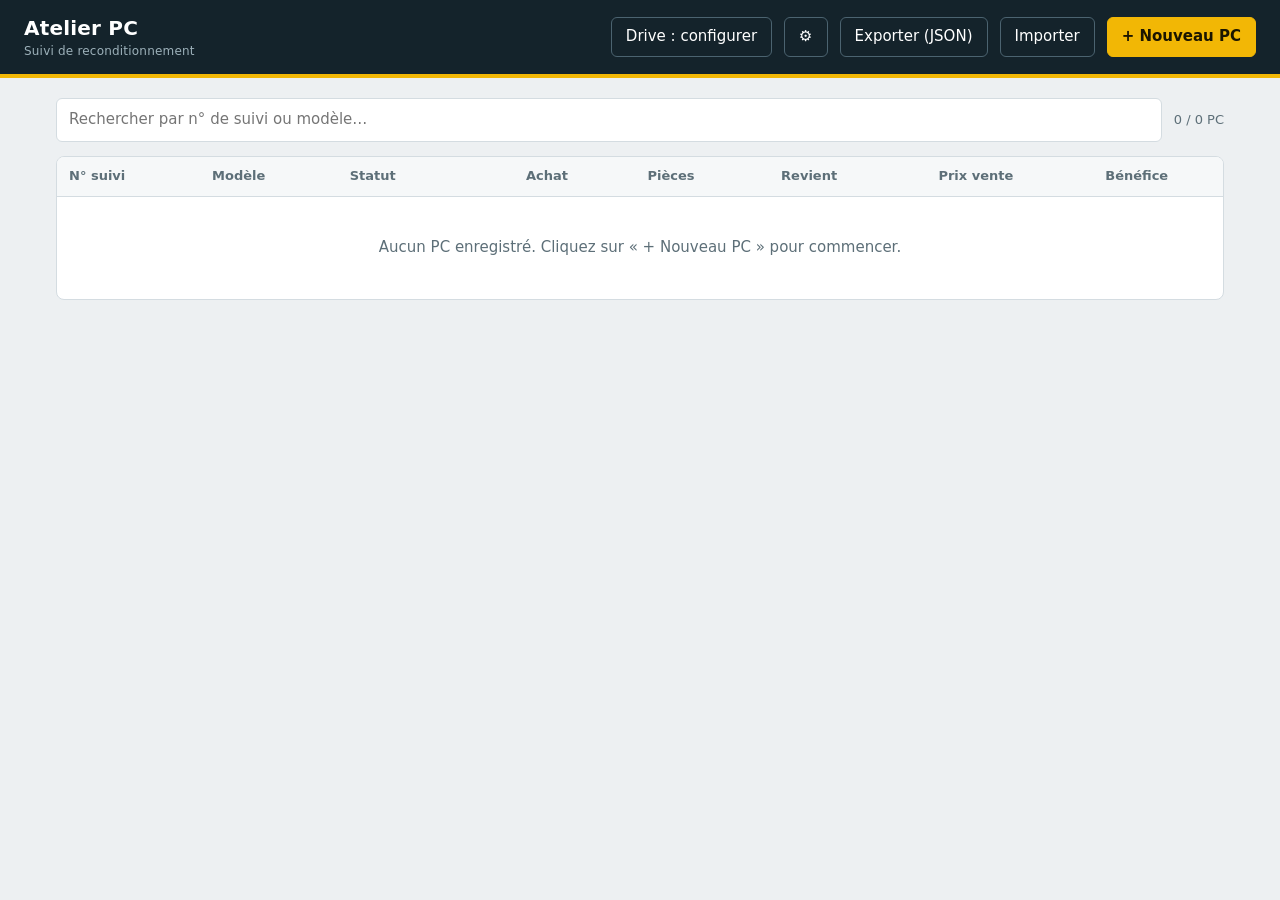
==== index.html @ 92d40504 "Update index.html" ====
<!DOCTYPE html>
<html lang="fr">
<head>
<meta charset="UTF-8">
<meta name="viewport" content="width=device-width, initial-scale=1">
<title>Atelier PC – Suivi de reconditionnement</title>
<script src="https://accounts.google.com/gsi/client" async defer></script>
<style>
:root{--bg:#edf0f2;--panel:#fff;--ink:#14232b;--mute:#5d6f78;--line:#d4dce1;--brand:#0f5f66;--brand-d:#0a4a50;--acc:#f2b705;--ok:#13804a;--ko:#c2392b;--okbg:#e2f4ea;--kobg:#fbe5e2}
*{box-sizing:border-box}
body{margin:0;background:var(--bg);color:var(--ink);font:15px/1.45 system-ui,-apple-system,"Segoe UI",Roboto,sans-serif}
header{background:var(--ink);color:#fff;padding:14px 24px;display:flex;flex-wrap:wrap;gap:12px;align-items:center;border-bottom:4px solid var(--acc)}
header h1{margin:0;font-size:20px;letter-spacing:.2px;flex:1 1 220px}
header small{display:block;font-weight:400;color:#9db1ba;font-size:12px}
main{max-width:1200px;margin:20px auto;padding:0 16px}
button{font:inherit;cursor:pointer;border-radius:6px;border:1px solid var(--line);background:#fff;color:var(--ink);padding:8px 14px}
button:hover{border-color:var(--brand)}
button:focus-visible,input:focus-visible,select:focus-visible,textarea:focus-visible{outline:3px solid var(--acc);outline-offset:1px}
.primary{background:var(--acc);border-color:var(--acc);color:#1b1500;font-weight:700}
.primary:hover{background:#ffc928}
header button:not(.primary){background:transparent;color:#fff;border-color:#4b6370}
.tools{display:flex;gap:12px;flex-wrap:wrap;align-items:center;margin-bottom:14px}
.tools input[type=search]{flex:1 1 280px;padding:10px 12px;border:1px solid var(--line);border-radius:6px;font:inherit}
.count{color:var(--mute);font-size:13px}
.wrap{background:var(--panel);border:1px solid var(--line);border-radius:8px;overflow-x:auto}
table{width:100%;border-collapse:collapse}
th,td{padding:10px 12px;text-align:left;border-bottom:1px solid var(--line);white-space:nowrap}
th{background:#f6f8f9;font-size:13px;color:var(--mute);font-weight:600}
td.n,th.n{text-align:right;font-variant-numeric:tabular-nums}
tbody tr:hover{background:#f9fbfb}
.id{font-weight:700;color:var(--brand)}
.badge{display:inline-block;padding:2px 10px;border-radius:99px;font-size:12px;font-weight:600}
.s-att{background:#e8ecef;color:#44555e}.s-rep{background:#fff1c7;color:#7a5a00}.s-pret{background:var(--okbg);color:var(--ok)}.s-ven{background:#dbe7f6;color:#25508a}
.pos{color:var(--ok);font-weight:700}.neg{color:var(--ko);font-weight:700}
.act button{padding:4px 9px;font-size:13px;margin-right:4px}
.empty{padding:40px;text-align:center;color:var(--mute)}
.orders{margin-top:12px;border:2px solid var(--acc);background:#fff9e0;border-radius:8px;padding:10px 12px}.orders>b{display:block;margin-bottom:8px}
#btnSync[data-s=ok]{border-color:#3fbf7f!important;color:#8be0b2!important}#btnSync[data-s=err]{border-color:#ff8a7a!important;color:#ffb3a8!important}
.help{font-size:13px;color:var(--mute);padding-left:18px}.help li{margin:4px 0}
/* Modal */
#modal,#cfg{position:fixed;inset:0;background:rgba(10,20,25,.6);display:none;align-items:flex-start;justify-content:center;overflow:auto;padding:24px 12px;z-index:10}
#modal.open,#cfg.open{display:flex}
.card{background:var(--panel);border-radius:10px;width:100%;max-width:820px;box-shadow:0 20px 50px rgba(0,0,0,.35)}
.card>h2{margin:0;padding:16px 22px;border-bottom:1px solid var(--line);font-size:18px;display:flex;justify-content:space-between;align-items:center}
.body{padding:18px 22px}
fieldset{border:1px solid var(--line);border-radius:8px;margin:0 0 16px;padding:12px 14px}
legend{font-weight:700;padding:0 6px;color:var(--brand)}
.grid{display:grid;grid-template-columns:repeat(auto-fit,minmax(170px,1fr));gap:12px}
label{display:block;font-size:13px;color:var(--mute);font-weight:600}
label input,label select,label textarea{display:block;width:100%;margin-top:4px;padding:8px 10px;border:1px solid var(--line);border-radius:6px;font:inherit;color:var(--ink);background:#fff}
.radios label{display:inline-flex;gap:6px;align-items:center;margin-right:18px;color:var(--ink);font-weight:500}
.radios input{width:auto;margin:0}
.parts td{padding:6px 4px;border:0;white-space:normal}
.parts input{width:100%;padding:7px 9px;border:1px solid var(--line);border-radius:6px;font:inherit}
.fin{display:grid;grid-template-columns:repeat(auto-fit,minmax(170px,1fr));gap:12px;align-items:end}
.fin div.k{background:#f6f8f9;border-radius:8px;padding:10px 12px}
.fin b{display:block;font-size:19px;font-variant-numeric:tabular-nums}
#profitBox.pos{background:var(--okbg)}#profitBox.neg{background:var(--kobg)}
.foot{padding:14px 22px;border-top:1px solid var(--line);display:flex;gap:10px;justify-content:flex-end;flex-wrap:wrap;background:#f6f8f9;border-radius:0 0 10px 10px}
.toast{position:fixed;bottom:18px;left:50%;transform:translateX(-50%);background:var(--ink);color:#fff;padding:10px 18px;border-radius:6px;display:none;z-index:20}
/* Fiche atelier */
#sheet{display:none}
@media print{
  @page{size:A4;margin:12mm}
  body>*:not(#sheet){display:none!important}
  body{background:#fff}
  #sheet{display:block;color:#000;font:13px/1.4 Arial,Helvetica,sans-serif}
  #sheet .top{display:flex;justify-content:space-between;align-items:flex-end;border-bottom:4px solid #000;padding-bottom:8px}
  #sheet .big{font-size:40px;font-weight:800;letter-spacing:1px}
  #sheet h3{margin:16px 0 6px;font-size:14px;background:#000;color:#fff;padding:3px 8px}
  #sheet table{border:1px solid #000}
  #sheet th,#sheet td{border:1px solid #000;padding:5px 8px;background:#fff;color:#000;font-size:13px}
  #sheet th{width:32%;font-weight:700;text-align:left}
  #sheet .chk span{display:inline-block;margin:6px 24px 6px 0;font-size:14px}
  #sheet .box{display:inline-block;width:14px;height:14px;border:2px solid #000;vertical-align:middle;margin-right:6px}
  #sheet .notes{border:1px solid #000;min-height:70px;padding:6px}
}
</style>
</head>
<body>
<header>
  <h1>Atelier PC<small>Suivi de reconditionnement</small></h1>
  <button id="btnSync">Drive : configurer</button>
  <button id="btnCfg" title="Réglages Google Drive" aria-label="Réglages Google Drive">⚙</button>
  <button id="btnExport" title="Télécharge un fichier JSON à ranger dans votre dossier Google Drive synchronisé">Exporter (JSON)</button>
  <button id="btnImport">Importer</button>
  <input type="file" id="fileImport" accept="application/json,.json" hidden>
  <button class="primary" id="btnNew">+ Nouveau PC</button>
</header>
<main>
  <div class="tools">
    <input type="search" id="search" placeholder="Rechercher par n° de suivi ou modèle…" aria-label="Rechercher">
    <span class="count" id="count"></span>
  </div>
  <div class="wrap">
    <table>
      <thead><tr><th>N° suivi</th><th>Modèle</th><th>Statut</th><th class="n">Achat</th><th class="n">Pièces</th><th class="n">Revient</th><th class="n">Prix vente</th><th class="n">Bénéfice</th><th></th></tr></thead>
      <tbody id="rows"></tbody>
    </table>
    <div class="empty" id="empty" hidden></div>
  </div>
  <p class="count" id="saveInfo"></p>
</main>

<div id="modal" role="dialog" aria-modal="true" aria-labelledby="mTitle">
  <div class="card">
    <h2><span id="mTitle"></span><button id="mClose" aria-label="Fermer">✕</button></h2>
    <div class="body">
      <fieldset><legend>Informations générales</legend>
        <div class="grid">
          <label>Modèle du PC<input id="model" placeholder="ex : Dell Latitude 5490"></label>
          <label>Statut<select id="status"></select></label>
          <label>Prix d'achat (€)<input id="buy" type="number" min="0" step="0.01" value="0"></label>
        </div>
      </fieldset>
      <fieldset><legend>Diagnostic</legend>
        <div class="grid" id="diag"></div>
        <div id="orders"></div>
        <div class="radios" style="margin-top:12px"><b style="font-size:13px;color:var(--mute)">Remise en état : </b>
          <label><input type="radio" name="refurb" value="Oui" checked> Oui</label>
          <label><input type="radio" name="refurb" value="Non"> Non (pour pièces)</label>
        </div>
        <label style="margin-top:10px">Notes<textarea id="notes" rows="2"></textarea></label>
      </fieldset>
      <fieldset><legend>Pièces à acheter</legend>
        <table class="parts"><tbody id="parts"></tbody></table>
        <button id="addPart" type="button" style="margin-top:6px">+ Ajouter une pièce</button>
      </fieldset>
      <fieldset><legend>Rentabilité</legend>
        <div class="fin">
          <div class="k">Total pièces<b id="tParts"></b></div>
          <div class="k">Coût de revient<b id="tCost"></b></div>
          <label>Prix de vente estimé (€)<input id="sale" type="number" min="0" step="0.01" value="0"></label>
          <div class="k" id="profitBox">Bénéfice net prévisionnel<b id="tProfit"></b></div>
        </div>
      </fieldset>
    </div>
    <div class="foot">
      <button id="mPrint">Imprimer la Fiche Atelier</button>
      <button id="mCancel">Annuler</button>
      <button class="primary" id="mSave">Enregistrer</button>
    </div>
  </div>
</div>
<div id="cfg" role="dialog" aria-modal="true"><div class="card" style="max-width:600px">
  <h2>Synchronisation Google Drive<button id="cfgClose" aria-label="Fermer">✕</button></h2>
  <div class="body">
    <p class="help" style="padding:0">L'application garde un fichier <b>atelier-pc.json</b> dans votre Drive et le fusionne entre vos appareils. Configuration à faire une seule fois :</p>
    <ol class="help">
      <li>Sur <b>console.cloud.google.com</b>, créez un projet puis activez <b>Google Drive API</b> (API et services → Bibliothèque).</li>
      <li>Écran de consentement OAuth : type <b>Externe</b>, puis ajoutez votre adresse Gmail dans « Utilisateurs test ».</li>
      <li>Identifiants → Créer → <b>ID client OAuth</b> → Application Web. Dans « Origines JavaScript autorisées », ajoutez l'adresse de votre site (ex : https://votrenom.github.io).</li>
      <li>Collez l'ID client ci-dessous. Utilisez le même sur chaque appareil.</li>
    </ol>
    <label>ID client OAuth<input id="cid" placeholder="123456-abc.apps.googleusercontent.com"></label>
  </div>
  <div class="foot"><button id="cfgOff">Déconnecter Drive</button><button class="primary" id="cfgSave">Enregistrer et connecter</button></div>
</div></div>
<div id="sheet"></div>
<div class="toast" id="toast"></div>

<script>
(function(){
const KEY='atelier_pc_v1';
const STATUS=['En attente','En réparation','Prêt à la vente','Vendu'];
const SCLASS={'En attente':'s-att','En réparation':'s-rep','Prêt à la vente':'s-pret','Vendu':'s-ven'};
const DIAG=[
  ['charger','Chargeur',['Fonctionnel','Non testé','HS','Absent']],
  ['diskState','Disque dur – état',['Bon','Usé','HS','Absent']],
  ['diskType','Disque dur – type',['SSD SATA','NVMe','HDD','eMMC','Aucun']],
  ['diskSize','Disque dur – capacité',null,'ex : 256 Go'],
  ['ramState','RAM – état',['Bonne','Défaut','HS','Absente']],
  ['ramType','RAM – type',['DDR3','DDR3L','DDR4','DDR5','LPDDR4/5 (soudée)']],
  ['ramSize','RAM – capacité',null,'ex : 8 Go'],
  ['battery','Batterie',['Bonne','Usée','HS','Absente']],
  ['keyboard','Clavier',['Bon','Touches défectueuses','HS','Absent']],
  ['boot','Test de démarrage effectué ?',['Non','Oui – démarre','Oui – ne démarre pas']]
];
const $=s=>document.querySelector(s);
const eur=n=>(+n||0).toLocaleString('fr-FR',{style:'currency',currency:'EUR'});
const esc=s=>String(s==null?'':s).replace(/[&<>"']/g,c=>({'&':'&amp;','<':'&lt;','>':'&gt;','"':'&quot;',"'":'&#39;'}[c]));
let pcs=[],editing=null,parts=[],orders={};const uid=()=>Date.now().toString(36)+Math.random().toString(36).slice(2,8);

function normalize(){if(!Array.isArray(pcs))pcs=[];pcs.forEach(p=>{p.uid=p.uid||uid();p.updatedAt=p.updatedAt||p.created||'1970-01-01T00:00:00.000Z'})}
function load(){try{pcs=JSON.parse(localStorage.getItem(KEY))||[]}catch(e){pcs=[]}normalize()}
function save(){saveLocal();scheduleSync()}
function saveLocal(){try{localStorage.setItem(KEY,JSON.stringify(pcs));$('#saveInfo').textContent='Sauvegarde automatique dans ce navigateur · '+new Date().toLocaleTimeString('fr-FR')+' · pensez à exporter régulièrement le fichier JSON.'}catch(e){toast('Sauvegarde locale impossible : exportez vos données.')}}
function toast(m){const t=$('#toast');t.textContent=m;t.style.display='block';clearTimeout(toast.t);toast.t=setTimeout(()=>t.style.display='none',2600)}
function calc(p){const pt=(p.parts||[]).reduce((s,x)=>s+(+x.cost||0),0),cost=(+p.buy||0)+pt;return{pt,cost,profit:(+p.sale||0)-cost}}
function nextId(){const y=new Date().getFullYear(),re=new RegExp('^PC-'+y+'-(\\d+)$');let m=0;pcs.forEach(p=>{const r=re.exec(p.id);if(r)m=Math.max(m,+r[1])});return'PC-'+y+'-'+String(m+1).padStart(3,'0')}

function render(){
  const q=$('#search').value.trim().toLowerCase();
  const all=pcs.filter(p=>!p.del),list=all.filter(p=>!q||p.id.toLowerCase().includes(q)||(p.model||'').toLowerCase().includes(q));
  $('#rows').innerHTML=list.map(p=>{const c=calc(p);return`<tr data-id="${esc(p.id)}">
    <td class="id">${esc(p.id)}</td><td>${esc(p.model)}</td>
    <td><span class="badge ${SCLASS[p.status]||''}">${esc(p.status)}</span></td>
    <td class="n">${eur(p.buy)}</td><td class="n">${eur(c.pt)}</td><td class="n">${eur(c.cost)}</td><td class="n">${eur(p.sale)}</td>
    <td class="n ${c.profit>=0?'pos':'neg'}">${eur(c.profit)}</td>
    <td class="act"><button data-a="edit">Modifier</button><button data-a="print">Fiche</button><button data-a="del">Supprimer</button></td></tr>`}).join('');
  const e=$('#empty');e.hidden=list.length>0;
  e.textContent=all.length?'Aucun PC ne correspond à « '+$('#search').value+' ».':'Aucun PC enregistré. Cliquez sur « + Nouveau PC » pour commencer.';
  $('#count').textContent=list.length+' / '+all.length+' PC';
}

function buildForm(){
  $('#status').innerHTML=STATUS.map(s=>`<option>${s}</option>`).join('');
  $('#diag').innerHTML=DIAG.map(d=>d[2]?`<label>${d[1]}<select id="${d[0]}">${d[2].map(o=>`<option>${o}</option>`).join('')}</select></label>`:`<label>${d[1]}<input id="${d[0]}" placeholder="${d[3]}"></label>`).join('');
}
function renderParts(){
  $('#parts').innerHTML=parts.length?parts.map((x,i)=>`<tr><td><input data-i="${i}" data-k="name" value="${esc(x.name)}" placeholder="Pièce (ex : batterie, SSD 256 Go)"></td><td style="width:130px"><input data-i="${i}" data-k="cost" type="number" min="0" step="0.01" value="${+x.cost||0}" aria-label="Coût estimé"></td><td style="width:40px"><button type="button" data-del="${i}" aria-label="Supprimer la pièce">✕</button></td></tr>`).join(''):'<tr><td style="color:var(--mute)">Aucune pièce à commander.</td></tr>';
  totals();
}
function totals(){
  const pt=parts.reduce((s,x)=>s+(+x.cost||0),0),cost=(+$('#buy').value||0)+pt,pr=(+$('#sale').value||0)-cost;
  $('#tParts').textContent=eur(pt);$('#tCost').textContent=eur(cost);$('#tProfit').textContent=eur(pr);
  $('#profitBox').className='k '+(pr>=0?'pos':'neg');
}
const COMP=[['charger','charger','Chargeur'],['disk','diskState','Disque dur'],['ram','ramState','Mémoire RAM'],['battery','battery','Batterie'],['keyboard','keyboard','Clavier']];
const missing=v=>/^(Absent|Absente|HS)$/.test(v);
function renderOrders(){
  const h=COMP.filter(c=>missing($('#'+c[1]).value)).map(c=>{if(!orders[c[0]])orders[c[0]]='Oui';
    return`<label>${c[2]} : ${$('#'+c[1]).value.toLowerCase()} – commander la pièce ?<select data-ord="${c[0]}"><option${orders[c[0]]==='Oui'?' selected':''}>Oui</option><option${orders[c[0]]==='Non'?' selected':''}>Non</option></select></label>`}).join('');
  $('#orders').innerHTML=h?`<div class="orders"><b>Pièces manquantes ou HS</b><div class="grid">${h}</div></div>`:'';
}
function syncOrders(){
  COMP.forEach(c=>{const v=$('#'+c[1]).value;
    if(!missing(v)){delete orders[c[0]];parts=parts.filter(x=>x.src!==c[0]);return}
    if(!orders[c[0]])orders[c[0]]='Oui';
    const has=parts.find(x=>x.src===c[0]),name=c[2]+' ('+v.toLowerCase()+')';
    if(orders[c[0]]==='Oui'){if(has)has.name=name;else parts.push({src:c[0],name,cost:0})}
    else parts=parts.filter(x=>x.src!==c[0]);
  });
  renderOrders();renderParts();
}
function openModal(p){
  editing=p?p.id:null;
  $('#mTitle').textContent=p?'Fiche '+p.id:'Nouveau PC – '+nextId();
  const d=p||{model:'',status:STATUS[0],buy:0,sale:0,refurb:'Oui',notes:'',parts:[]};
  $('#model').value=d.model;$('#status').value=d.status;$('#buy').value=d.buy;$('#sale').value=d.sale;$('#notes').value=d.notes||'';
  DIAG.forEach(x=>{const el=$('#'+x[0]);if(d[x[0]]!=null)el.value=d[x[0]];else el.selectedIndex=0;if(!x[2]&&d[x[0]]==null)el.value=''});
  document.querySelector('input[name=refurb][value='+(d.refurb||'Oui')+']').checked=true;
  parts=(d.parts||[]).map(x=>({...x}));orders={...(d.orders||{})};renderOrders();renderParts();
  $('#modal').classList.add('open');$('#model').focus();
}
function closeModal(){$('#modal').classList.remove('open')}
function collect(){
  const o={model:$('#model').value.trim(),status:$('#status').value,buy:+$('#buy').value||0,sale:+$('#sale').value||0,notes:$('#notes').value.trim(),
    refurb:document.querySelector('input[name=refurb]:checked').value,orders:{...orders},parts:parts.filter(x=>x.name.trim()||+x.cost)};
  DIAG.forEach(x=>o[x[0]]=$('#'+x[0]).value.trim());return o;
}
function saveCurrent(){
  const o=collect();if(!o.model){toast('Indiquez le modèle du PC.');$('#model').focus();return null}
  o.updatedAt=new Date().toISOString();
  if(editing){const i=pcs.findIndex(p=>p.id===editing&&!p.del);o.id=editing;o.uid=pcs[i].uid;o.created=pcs[i].created;pcs[i]=o}
  else{o.id=nextId();o.uid=uid();o.created=o.updatedAt;pcs.unshift(o);editing=o.id;$('#mTitle').textContent='Fiche '+o.id}
  save();render();return o;
}

function printSheet(p){
  const c=calc(p),row=(a,b)=>`<tr><th>${a}</th><td>${esc(b)||'—'}</td></tr>`;
  const disk=[p.diskState,p.diskType,p.diskSize].filter(Boolean).join(' · '),ram=[p.ramState,p.ramType,p.ramSize].filter(Boolean).join(' · ');
  $('#sheet').innerHTML=`<div class="top"><div><div>Fiche atelier</div><div class="big">${esc(p.id)} – ${esc(p.model)}</div></div><div style="text-align:right">Créée le ${new Date(p.created||Date.now()).toLocaleDateString('fr-FR')}<br>Imprimée le ${new Date().toLocaleDateString('fr-FR')}</div></div>
  <h3>Machine</h3><table>${row('Modèle',p.model)}${row('Statut',p.status)}${row('Remise en état',p.refurb==='Non'?'Non – pour pièces':'Oui')}</table>
  <h3>Diagnostic</h3><table>${row('Chargeur',p.charger)}${row('Disque dur',disk)}${row('Mémoire RAM',ram)}${row('Batterie',p.battery)}${row('Clavier',p.keyboard)}${row('Test de démarrage',p.boot)}</table>
  <h3>Pièces à commander</h3><table>${(p.parts||[]).length?p.parts.map(x=>`<tr><td>${esc(x.name)}</td><td style="width:90px;text-align:right">${eur(x.cost)}</td></tr>`).join('')+`<tr><th>Total pièces</th><td style="text-align:right"><b>${eur(c.pt)}</b></td></tr>`:'<tr><td>Aucune</td></tr>'}</table>
  <h3>Finances</h3><table>${row('Prix d\'achat',eur(p.buy))}${row('Coût de revient',eur(c.cost))}${row('Prix de vente estimé',eur(p.sale))}${row('Bénéfice prévisionnel',eur(c.profit))}</table>
  <h3>Contrôles</h3><div class="chk"><span><i class="box"></i>Nettoyage</span><span><i class="box"></i>Pièces posées</span><span><i class="box"></i>OS installé</span><span><i class="box"></i>Test final</span><span><i class="box"></i>Photos</span></div>
  <h3>Notes</h3><div class="notes">${esc(p.notes)}</div>`;
  setTimeout(()=>window.print(),50);
}

/* Événements */
$('#search').addEventListener('input',render);
$('#btnNew').onclick=()=>openModal();
$('#mClose').onclick=$('#mCancel').onclick=closeModal;
$('#modal').addEventListener('mousedown',e=>{if(e.target.id==='modal')closeModal()});
document.addEventListener('keydown',e=>{if(e.key==='Escape')closeModal()});
$('#mSave').onclick=()=>{if(saveCurrent()){closeModal();toast('Enregistré')}};
$('#mPrint').onclick=()=>{const o=saveCurrent();if(o)printSheet(o)};
$('#addPart').onclick=()=>{parts.push({name:'',cost:0});renderParts();const i=document.querySelectorAll('#parts input[data-k=name]');i[i.length-1].focus()};
$('#parts').addEventListener('input',e=>{const t=e.target;if(t.dataset.i==null)return;parts[t.dataset.i][t.dataset.k]=t.dataset.k==='cost'?(+t.value||0):t.value;totals()});
$('#parts').addEventListener('click',e=>{const i=e.target.dataset.del;if(i!=null){const x=parts.splice(i,1)[0];if(x&&x.src){orders[x.src]='Non';renderOrders()}renderParts()}});
$('#buy').oninput=$('#sale').oninput=totals;
$('#rows').addEventListener('click',e=>{
  const a=e.target.dataset.a;if(!a)return;
  const p=pcs.find(x=>x.id===e.target.closest('tr').dataset.id);if(!p)return;
  if(a==='edit')openModal(p);
  if(a==='print')printSheet(p);
  if(a==='del'&&confirm('Supprimer définitivement '+p.id+' ('+p.model+') ?')){p.del=1;p.updatedAt=new Date().toISOString();save();render()}
});
$('#btnExport').onclick=()=>{
  const b=new Blob([JSON.stringify({version:1,exported:new Date().toISOString(),pcs},null,2)],{type:'application/json'});
  const a=document.createElement('a');a.href=URL.createObjectURL(b);a.download='atelier-pc-'+new Date().toISOString().slice(0,10)+'.json';a.click();URL.revokeObjectURL(a.href);
  toast('Fichier exporté : placez-le dans votre dossier Google Drive');
};
$('#btnImport').onclick=()=>$('#fileImport').click();
$('#fileImport').onchange=e=>{
  const f=e.target.files[0];if(!f)return;const r=new FileReader();
  r.onload=()=>{try{const d=JSON.parse(r.result),l=Array.isArray(d)?d:d.pcs;if(!Array.isArray(l))throw 0;
    if(confirm('Fusionner les '+l.length+' PC du fichier avec vos données actuelles ?')){mergeIn(l);save();render();toast('Import terminé')}}
    catch(x){toast('Fichier JSON invalide.')}e.target.value=''};
  r.readAsText(f);
};

$('#diag').addEventListener('change',syncOrders);
$('#orders').addEventListener('change',e=>{const k=e.target.dataset.ord;if(k){orders[k]=e.target.value;syncOrders()}});

/* Synchronisation Google Drive (fichier atelier-pc.json) */
const LS=k=>localStorage.getItem(k),FILE='atelier-pc.json',cid=()=>LS('atelier_drive_cid')||'';
let tok=null,tokExp=0,syncTimer=null,busy=false,fileId=LS('atelier_drive_file')||'';
const tokOk=()=>tok&&Date.now()<tokExp;
function setSync(t,c){const b=$('#btnSync');b.textContent=t;b.dataset.s=c||''}
function initDrive(){setSync(!cid()?'Drive : configurer':LS('atelier_drive_on')?'Drive : reconnecter':'Drive : connecter')}
function mergeIn(list){
  const fresh=[];
  list.forEach(r=>{if(!r||!r.id)return;
    if(!r.uid){const m=pcs.find(p=>p.id===r.id&&p.created===r.created);r.uid=m?m.uid:uid()}
    r.updatedAt=r.updatedAt||r.created||'1970-01-01T00:00:00.000Z';
    const i=pcs.findIndex(p=>p.uid===r.uid);
    if(i>=0){if(r.updatedAt>pcs[i].updatedAt)pcs[i]=r}else fresh.push(r)});
  fresh.forEach(r=>{if(pcs.some(p=>p.id===r.id)){r.id=nextId();r.updatedAt=new Date().toISOString()}pcs.push(r)});
  pcs.sort((a,b)=>(b.created||'')>(a.created||'')?1:-1);
}
function getToken(){return new Promise((res,rej)=>{
  if(tokOk())return res(tok);
  if(!window.google||!google.accounts)return rej(new Error('script Google non chargé (hors ligne ?)'));
  google.accounts.oauth2.initTokenClient({client_id:cid(),scope:'https://www.googleapis.com/auth/drive.file',prompt:LS('atelier_drive_on')?'':'consent',
    callback:r=>{if(r.error)return rej(new Error(r.error));tok=r.access_token;tokExp=Date.now()+(r.expires_in-60)*1000;localStorage.setItem('atelier_drive_on','1');res(tok)},
    error_callback:e=>rej(new Error(e.type||'fenêtre fermée'))}).requestAccessToken();
})}
async function api(url,opt){opt=opt||{};const t=await getToken();
  const r=await fetch(url,{...opt,headers:{Authorization:'Bearer '+t,...(opt.headers||{})}});
  if(!r.ok){if(r.status===401)tok=null;throw new Error('Drive '+r.status)}return r}
async function findFile(){
  if(fileId)return fileId;
  const q=encodeURIComponent("name='"+FILE+"' and trashed=false");
  const j=await(await api('https://www.googleapis.com/drive/v3/files?q='+q+'&fields=files(id)&orderBy=createdTime')).json();
  if(j.files&&j.files[0]){fileId=j.files[0].id;localStorage.setItem('atelier_drive_file',fileId)}
  return fileId;
}
const body=()=>JSON.stringify({version:2,updated:new Date().toISOString(),pcs},null,1);
async function upload(){
  if(fileId){await api('https://www.googleapis.com/upload/drive/v3/files/'+fileId+'?uploadType=media',{method:'PATCH',headers:{'Content-Type':'application/json'},body:body()});return}
  const b='atelier_b',mp='--'+b+'\r\nContent-Type: application/json; charset=UTF-8\r\n\r\n'+JSON.stringify({name:FILE,mimeType:'application/json'})+'\r\n--'+b+'\r\nContent-Type: application/json\r\n\r\n'+body()+'\r\n--'+b+'--';
  const j=await(await api('https://www.googleapis.com/upload/drive/v3/files?uploadType=multipart&fields=id',{method:'POST',headers:{'Content-Type':'multipart/related; boundary='+b},body:mp})).json();
  fileId=j.id;localStorage.setItem('atelier_drive_file',fileId);
}
async function syncNow(){
  if(busy)return;busy=true;setSync('Drive : synchronisation…','');
  try{
    const id=await findFile();
    if(id){const d=await(await api('https://www.googleapis.com/drive/v3/files/'+id+'?alt=media')).json();mergeIn(Array.isArray(d)?d:(d.pcs||[]));saveLocal();render()}
    await upload();
    setSync('Drive : synchronisé '+new Date().toLocaleTimeString('fr-FR',{hour:'2-digit',minute:'2-digit'}),'ok');
  }catch(e){
    if(/404/.test(e.message)){fileId='';localStorage.removeItem('atelier_drive_file')}
    setSync('Drive : erreur, réessayer','err');toast('Synchronisation Drive impossible : '+e.message);
  }
  busy=false;
}
function scheduleSync(){
  if(!LS('atelier_drive_on')||!cid())return;clearTimeout(syncTimer);
  if(!tokOk()){setSync('Drive : reconnecter pour synchroniser','err');return}
  syncTimer=setTimeout(syncNow,2500);
}
$('#btnSync').onclick=async()=>{
  if(!cid()){$('#cfg').classList.add('open');return}
  try{await getToken();await syncNow()}catch(e){setSync('Drive : erreur, réessayer','err');toast('Connexion Drive impossible : '+e.message)}
};
$('#btnCfg').onclick=()=>{$('#cid').value=cid();$('#cfg').classList.add('open')};
$('#cfgClose').onclick=()=>$('#cfg').classList.remove('open');
$('#cfgSave').onclick=()=>{const v=$('#cid').value.trim();if(!v){toast('Collez votre ID client.');return}
  localStorage.setItem('atelier_drive_cid',v);tok=null;$('#cfg').classList.remove('open');$('#btnSync').click()};
$('#cfgOff').onclick=()=>{['atelier_drive_cid','atelier_drive_file','atelier_drive_on'].forEach(k=>localStorage.removeItem(k));tok=null;fileId='';$('#cfg').classList.remove('open');initDrive()};
document.addEventListener('visibilitychange',()=>{if(!document.hidden&&tokOk())syncNow()});

buildForm();load();render();initDrive();
})();
</script>
</body>
</html>
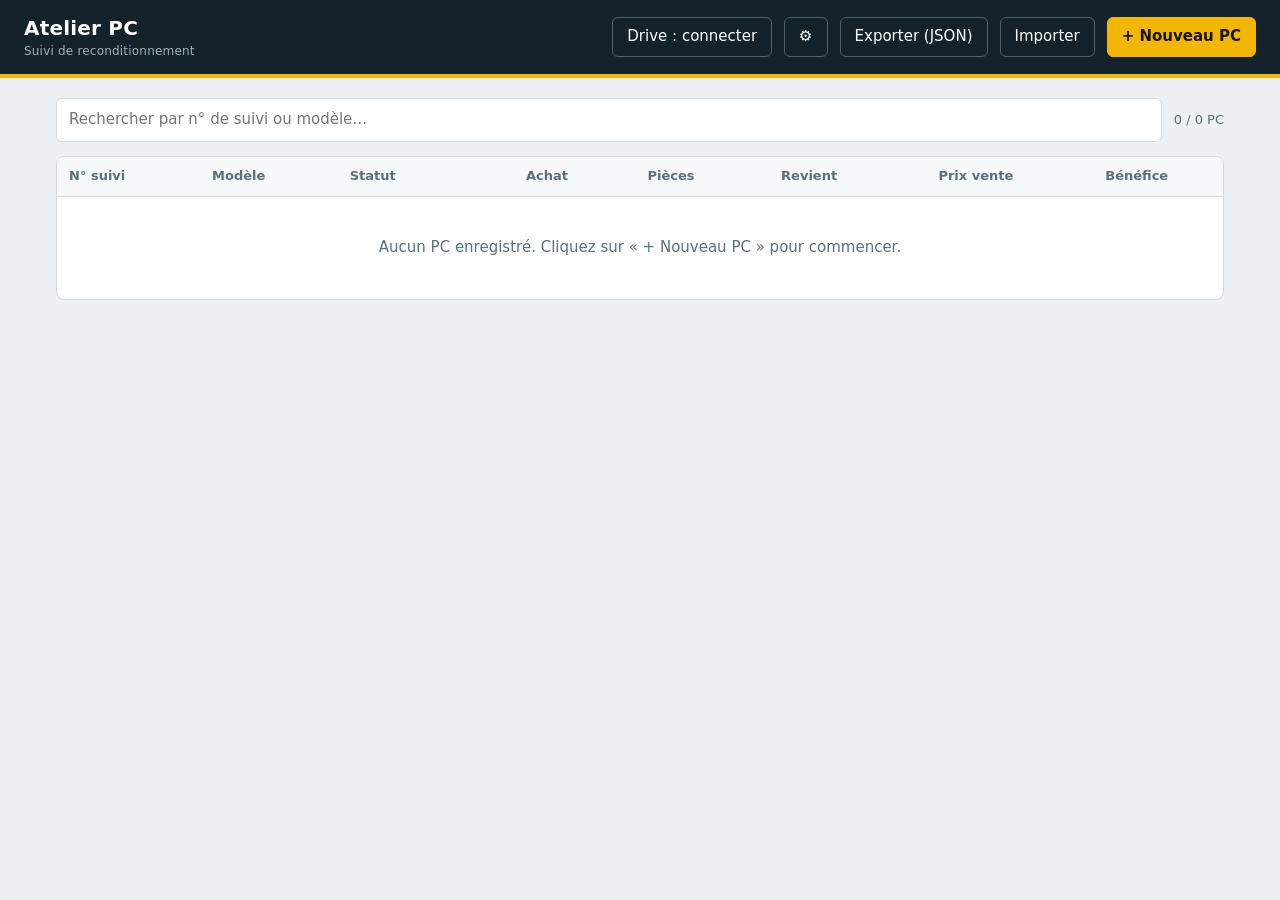
==== commit 8be98ddf: "Update Google Drive client ID in index.html" ====
--- a/index.html
+++ b/index.html
@@ -307,7 +307,7 @@
 $('#orders').addEventListener('change',e=>{const k=e.target.dataset.ord;if(k){orders[k]=e.target.value;syncOrders()}});
 
 /* Synchronisation Google Drive (fichier atelier-pc.json) */
-const LS=k=>localStorage.getItem(k),FILE='atelier-pc.json',cid=()=>LS('atelier_drive_cid')||'';
+const LS=k=>localStorage.getItem(k),FILE='atelier-pc.json',cid=()=>'28818252203-b47k3relsles1fbsia4552gvfhuhqnu1.apps.googleusercontent.com';
 let tok=null,tokExp=0,syncTimer=null,busy=false,fileId=LS('atelier_drive_file')||'';
 const tokOk=()=>tok&&Date.now()<tokExp;
 function setSync(t,c){const b=$('#btnSync');b.textContent=t;b.dataset.s=c||''}
@@ -331,7 +331,7 @@
 })}
 async function api(url,opt){opt=opt||{};const t=await getToken();
   const r=await fetch(url,{...opt,headers:{Authorization:'Bearer '+t,...(opt.headers||{})}});
-  if(!r.ok){if(r.status===401)tok=null;throw new Error('Drive '+r.status)}return r}
+  if(!r.ok){if(r.status===401)tok=null;let m='';try{m=(await r.json()).error.message}catch(e){}throw new Error('Drive '+r.status+' '+m)}return r}
 async function findFile(){
   if(fileId)return fileId;
   const q=encodeURIComponent("name='"+FILE+"' and trashed=false");
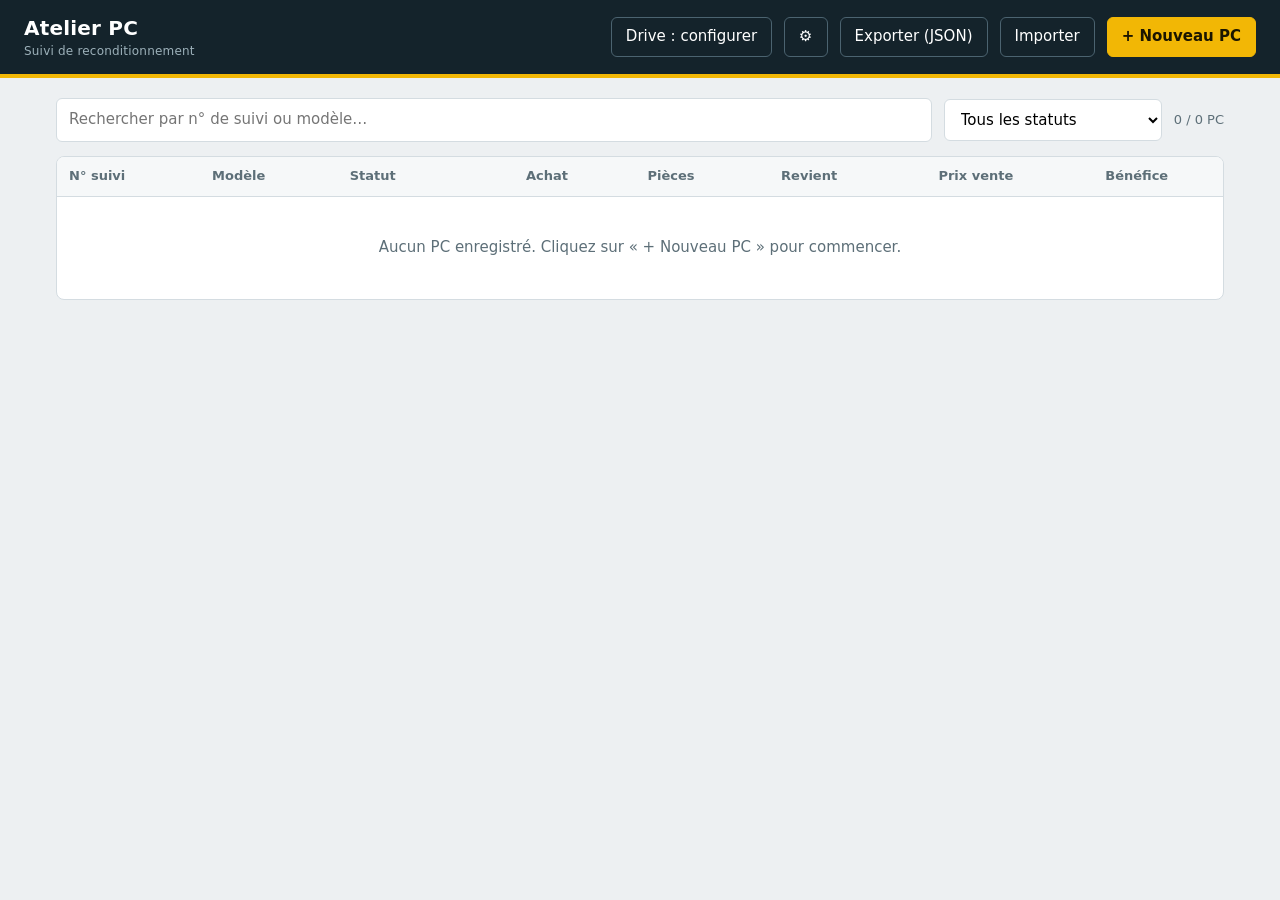
==== commit 337e012f: "Add files via upload" ====
--- a/index.html
+++ b/index.html
@@ -37,6 +37,10 @@
 .orders{margin-top:12px;border:2px solid var(--acc);background:#fff9e0;border-radius:8px;padding:10px 12px}.orders>b{display:block;margin-bottom:8px}
 #btnSync[data-s=ok]{border-color:#3fbf7f!important;color:#8be0b2!important}#btnSync[data-s=err]{border-color:#ff8a7a!important;color:#ffb3a8!important}
 .help{font-size:13px;color:var(--mute);padding-left:18px}.help li{margin:4px 0}
+.tools select{padding:10px 12px;border:1px solid var(--line);border-radius:6px;font:inherit;background:#fff}
+.th{border:0;background:none;padding:0;font:inherit;font-weight:600;color:inherit;cursor:pointer}.th[data-d=asc]::after{content:" ▲";font-size:10px}.th[data-d=desc]::after{content:" ▼";font-size:10px}
+tbody tr.sold,tbody tr.sold:hover{background:#dce7f5}tbody tr.sold td:first-child{box-shadow:inset 4px 0 0 #3a6bb0}
+.sub{font-size:12px;color:#4a6a92;font-weight:500}
 /* Modal */
 #modal,#cfg{position:fixed;inset:0;background:rgba(10,20,25,.6);display:none;align-items:flex-start;justify-content:center;overflow:auto;padding:24px 12px;z-index:10}
 #modal.open,#cfg.open{display:flex}
@@ -66,7 +70,7 @@
   body{background:#fff}
   #sheet{display:block;color:#000;font:13px/1.4 Arial,Helvetica,sans-serif}
   #sheet .top{display:flex;justify-content:space-between;align-items:flex-end;border-bottom:4px solid #000;padding-bottom:8px}
-  #sheet .big{font-size:40px;font-weight:800;letter-spacing:1px}
+  #sheet .big{font-size:26px;font-weight:800;letter-spacing:.5px}
   #sheet h3{margin:16px 0 6px;font-size:14px;background:#000;color:#fff;padding:3px 8px}
   #sheet table{border:1px solid #000}
   #sheet th,#sheet td{border:1px solid #000;padding:5px 8px;background:#fff;color:#000;font-size:13px}
@@ -90,11 +94,12 @@
 <main>
   <div class="tools">
     <input type="search" id="search" placeholder="Rechercher par n° de suivi ou modèle…" aria-label="Rechercher">
+    <select id="fStatus" aria-label="Filtrer par statut"></select>
     <span class="count" id="count"></span>
   </div>
   <div class="wrap">
     <table>
-      <thead><tr><th>N° suivi</th><th>Modèle</th><th>Statut</th><th class="n">Achat</th><th class="n">Pièces</th><th class="n">Revient</th><th class="n">Prix vente</th><th class="n">Bénéfice</th><th></th></tr></thead>
+      <thead><tr><th><button class="th" data-k="id">N° suivi</button></th><th><button class="th" data-k="model">Modèle</button></th><th><button class="th" data-k="status">Statut</button></th><th class="n"><button class="th" data-k="buy">Achat</button></th><th class="n"><button class="th" data-k="pt">Pièces</button></th><th class="n"><button class="th" data-k="cost">Revient</button></th><th class="n"><button class="th" data-k="sale">Prix vente</button></th><th class="n"><button class="th" data-k="profit">Bénéfice</button></th><th></th></tr></thead>
       <tbody id="rows"></tbody>
     </table>
     <div class="empty" id="empty" hidden></div>
@@ -112,6 +117,14 @@
           <label>Statut<select id="status"></select></label>
           <label>Prix d'achat (€)<input id="buy" type="number" min="0" step="0.01" value="0"></label>
         </div>
+      </fieldset>
+      <fieldset id="soldBox" hidden><legend>Informations de vente</legend>
+        <div class="grid">
+          <label>Prix de vente réel (€)<input id="soldPrice" type="number" min="0" step="0.01"></label>
+          <label>Date de vente<input id="soldDate" type="date"></label>
+          <label>Plateforme ou remise en main propre<input id="soldChannel" list="plats" placeholder="Choisir ou écrire"></label>
+        </div>
+        <datalist id="plats"><option value="Remise en main propre"><option value="Leboncoin"><option value="eBay"><option value="Vinted"><option value="Back Market"><option value="Facebook Marketplace"><option value="Boutique"></datalist>
       </fieldset>
       <fieldset><legend>Diagnostic</legend>
         <div class="grid" id="diag"></div>
@@ -165,6 +178,7 @@
 const STATUS=['En attente','En réparation','Prêt à la vente','Vendu'];
 const SCLASS={'En attente':'s-att','En réparation':'s-rep','Prêt à la vente':'s-pret','Vendu':'s-ven'};
 const DIAG=[
+  ['cpu','Processeur',null,'ex : Core i5-8350U'],
   ['charger','Chargeur',['Fonctionnel','Non testé','HS','Absent']],
   ['diskState','Disque dur – état',['Bon','Usé','HS','Absent']],
   ['diskType','Disque dur – type',['SSD SATA','NVMe','HDD','eMMC','Aucun']],
@@ -173,8 +187,10 @@
   ['ramType','RAM – type',['DDR3','DDR3L','DDR4','DDR5','LPDDR4/5 (soudée)']],
   ['ramSize','RAM – capacité',null,'ex : 8 Go'],
   ['battery','Batterie',['Bonne','Usée','HS','Absente']],
+  ['batteryPct','Batterie – état (%)','num','0 à 100'],
   ['keyboard','Clavier',['Bon','Touches défectueuses','HS','Absent']],
-  ['boot','Test de démarrage effectué ?',['Non','Oui – démarre','Oui – ne démarre pas']]
+  ['boot','Test de démarrage effectué ?',['Non','Oui – démarre','Oui – ne démarre pas']],
+  ['windows','Windows installé ?',['Non','Oui']]
 ];
 const $=s=>document.querySelector(s);
 const eur=n=>(+n||0).toLocaleString('fr-FR',{style:'currency',currency:'EUR'});
@@ -186,33 +202,42 @@
 function save(){saveLocal();scheduleSync()}
 function saveLocal(){try{localStorage.setItem(KEY,JSON.stringify(pcs));$('#saveInfo').textContent='Sauvegarde automatique dans ce navigateur · '+new Date().toLocaleTimeString('fr-FR')+' · pensez à exporter régulièrement le fichier JSON.'}catch(e){toast('Sauvegarde locale impossible : exportez vos données.')}}
 function toast(m){const t=$('#toast');t.textContent=m;t.style.display='block';clearTimeout(toast.t);toast.t=setTimeout(()=>t.style.display='none',2600)}
-function calc(p){const pt=(p.parts||[]).reduce((s,x)=>s+(+x.cost||0),0),cost=(+p.buy||0)+pt;return{pt,cost,profit:(+p.sale||0)-cost}}
+function calc(p){const pt=(p.parts||[]).reduce((s,x)=>s+(+x.cost||0),0),cost=(+p.buy||0)+pt;return{pt,cost,profit:salePrice(p)-cost}}
 function nextId(){const y=new Date().getFullYear(),re=new RegExp('^PC-'+y+'-(\\d+)$');let m=0;pcs.forEach(p=>{const r=re.exec(p.id);if(r)m=Math.max(m,+r[1])});return'PC-'+y+'-'+String(m+1).padStart(3,'0')}
 
+function salePrice(p){return p.status==='Vendu'&&p.soldPrice!==''&&p.soldPrice!=null?+p.soldPrice:(+p.sale||0)}
+let sortK='',sortD=1;
+const SORT={id:p=>p.id,model:p=>(p.model||'').toLowerCase(),status:p=>STATUS.indexOf(p.status),buy:p=>+p.buy||0,pt:p=>calc(p).pt,cost:p=>calc(p).cost,sale:salePrice,profit:p=>calc(p).profit};
 function render(){
-  const q=$('#search').value.trim().toLowerCase();
-  const all=pcs.filter(p=>!p.del),list=all.filter(p=>!q||p.id.toLowerCase().includes(q)||(p.model||'').toLowerCase().includes(q));
-  $('#rows').innerHTML=list.map(p=>{const c=calc(p);return`<tr data-id="${esc(p.id)}">
-    <td class="id">${esc(p.id)}</td><td>${esc(p.model)}</td>
+  const q=$('#search').value.trim().toLowerCase(),f=$('#fStatus').value;
+  const all=pcs.filter(p=>!p.del),
+    list=all.filter(p=>(!q||p.id.toLowerCase().includes(q)||(p.model||'').toLowerCase().includes(q))&&(!f||(f==='_stock'?p.status!=='Vendu':p.status===f)));
+  list.sort((a,b)=>{const sa=a.status==='Vendu',sb=b.status==='Vendu';if(sa!==sb)return sa-sb;
+    if(!sortK)return(b.created||'')>(a.created||'')?1:-1;
+    const x=SORT[sortK](a),y=SORT[sortK](b);return(x>y?1:x<y?-1:0)*sortD});
+  document.querySelectorAll('.th').forEach(t=>t.dataset.d=t.dataset.k===sortK?(sortD>0?'asc':'desc'):'');
+  $('#rows').innerHTML=list.map(p=>{const c=calc(p),v=p.status==='Vendu';return`<tr class="${v?'sold':''}" data-id="${esc(p.id)}">
+    <td class="id">${esc(p.id)}</td><td>${esc(p.model)}${v?`<div class="sub">Vendu${p.soldDate?' le '+p.soldDate.split('-').reverse().join('/'):''}${p.soldChannel?' · '+esc(p.soldChannel):''}</div>`:''}</td>
     <td><span class="badge ${SCLASS[p.status]||''}">${esc(p.status)}</span></td>
-    <td class="n">${eur(p.buy)}</td><td class="n">${eur(c.pt)}</td><td class="n">${eur(c.cost)}</td><td class="n">${eur(p.sale)}</td>
+    <td class="n">${eur(p.buy)}</td><td class="n">${eur(c.pt)}</td><td class="n">${eur(c.cost)}</td><td class="n">${eur(salePrice(p))}</td>
     <td class="n ${c.profit>=0?'pos':'neg'}">${eur(c.profit)}</td>
     <td class="act"><button data-a="edit">Modifier</button><button data-a="print">Fiche</button><button data-a="del">Supprimer</button></td></tr>`}).join('');
   const e=$('#empty');e.hidden=list.length>0;
-  e.textContent=all.length?'Aucun PC ne correspond à « '+$('#search').value+' ».':'Aucun PC enregistré. Cliquez sur « + Nouveau PC » pour commencer.';
+  e.textContent=all.length?'Aucun PC ne correspond à votre recherche.':'Aucun PC enregistré. Cliquez sur « + Nouveau PC » pour commencer.';
   $('#count').textContent=list.length+' / '+all.length+' PC';
 }
 
 function buildForm(){
+  $('#fStatus').innerHTML='<option value="">Tous les statuts</option><option value="_stock">En stock (hors vendus)</option>'+STATUS.map(s=>'<option>'+s+'</option>').join('');
   $('#status').innerHTML=STATUS.map(s=>`<option>${s}</option>`).join('');
-  $('#diag').innerHTML=DIAG.map(d=>d[2]?`<label>${d[1]}<select id="${d[0]}">${d[2].map(o=>`<option>${o}</option>`).join('')}</select></label>`:`<label>${d[1]}<input id="${d[0]}" placeholder="${d[3]}"></label>`).join('');
+  $('#diag').innerHTML=DIAG.map(d=>Array.isArray(d[2])?`<label>${d[1]}<select id="${d[0]}">${d[2].map(o=>`<option>${o}</option>`).join('')}</select></label>`:`<label>${d[1]}<input id="${d[0]}"${d[2]?' type="number" min="0" max="100"':''} placeholder="${d[3]}"></label>`).join('');
 }
 function renderParts(){
   $('#parts').innerHTML=parts.length?parts.map((x,i)=>`<tr><td><input data-i="${i}" data-k="name" value="${esc(x.name)}" placeholder="Pièce (ex : batterie, SSD 256 Go)"></td><td style="width:130px"><input data-i="${i}" data-k="cost" type="number" min="0" step="0.01" value="${+x.cost||0}" aria-label="Coût estimé"></td><td style="width:40px"><button type="button" data-del="${i}" aria-label="Supprimer la pièce">✕</button></td></tr>`).join(''):'<tr><td style="color:var(--mute)">Aucune pièce à commander.</td></tr>';
   totals();
 }
 function totals(){
-  const pt=parts.reduce((s,x)=>s+(+x.cost||0),0),cost=(+$('#buy').value||0)+pt,pr=(+$('#sale').value||0)-cost;
+  const pt=parts.reduce((s,x)=>s+(+x.cost||0),0),cost=(+$('#buy').value||0)+pt,pr=($('#status').value==='Vendu'&&$('#soldPrice').value!==''?+$('#soldPrice').value:(+$('#sale').value||0))-cost;
   $('#tParts').textContent=eur(pt);$('#tCost').textContent=eur(cost);$('#tProfit').textContent=eur(pr);
   $('#profitBox').className='k '+(pr>=0?'pos':'neg');
 }
@@ -233,24 +258,34 @@
   });
   renderOrders();renderParts();
 }
+function toggleSold(focus){
+  const v=$('#status').value==='Vendu';$('#soldBox').hidden=!v;
+  if(v){if($('#soldPrice').value==='')$('#soldPrice').value=+$('#sale').value?$('#sale').value:'';
+    if(!$('#soldDate').value)$('#soldDate').value=new Date(Date.now()-new Date().getTimezoneOffset()*6e4).toISOString().slice(0,10);
+    if(focus)$('#soldPrice').focus()}
+  totals();
+}
 function openModal(p){
   editing=p?p.id:null;
   $('#mTitle').textContent=p?'Fiche '+p.id:'Nouveau PC – '+nextId();
   const d=p||{model:'',status:STATUS[0],buy:0,sale:0,refurb:'Oui',notes:'',parts:[]};
-  $('#model').value=d.model;$('#status').value=d.status;$('#buy').value=d.buy;$('#sale').value=d.sale;$('#notes').value=d.notes||'';
-  DIAG.forEach(x=>{const el=$('#'+x[0]);if(d[x[0]]!=null)el.value=d[x[0]];else el.selectedIndex=0;if(!x[2]&&d[x[0]]==null)el.value=''});
+  $('#model').value=d.model;$('#status').value=d.status;$('#buy').value=d.buy;$('#sale').value=d.sale;$('#notes').value=d.notes||'';$('#soldPrice').value=d.soldPrice??'';$('#soldDate').value=d.soldDate||'';$('#soldChannel').value=d.soldChannel||'';
+  DIAG.forEach(x=>{const el=$('#'+x[0]);if(d[x[0]]!=null)el.value=d[x[0]];else el.selectedIndex=0;if((!x[2]||x[2]==='num')&&d[x[0]]==null)el.value=''});
   document.querySelector('input[name=refurb][value='+(d.refurb||'Oui')+']').checked=true;
-  parts=(d.parts||[]).map(x=>({...x}));orders={...(d.orders||{})};renderOrders();renderParts();
+  parts=(d.parts||[]).map(x=>({...x}));orders={...(d.orders||{})};renderOrders();renderParts();toggleSold(false);
   $('#modal').classList.add('open');$('#model').focus();
 }
 function closeModal(){$('#modal').classList.remove('open')}
 function collect(){
   const o={model:$('#model').value.trim(),status:$('#status').value,buy:+$('#buy').value||0,sale:+$('#sale').value||0,notes:$('#notes').value.trim(),
     refurb:document.querySelector('input[name=refurb]:checked').value,orders:{...orders},parts:parts.filter(x=>x.name.trim()||+x.cost)};
-  DIAG.forEach(x=>o[x[0]]=$('#'+x[0]).value.trim());return o;
+  DIAG.forEach(x=>o[x[0]]=$('#'+x[0]).value.trim());
+  if(o.status==='Vendu'){o.soldPrice=$('#soldPrice').value;o.soldDate=$('#soldDate').value;o.soldChannel=$('#soldChannel').value.trim()}else{o.soldPrice=o.soldDate=o.soldChannel=''}
+  return o;
 }
 function saveCurrent(){
   const o=collect();if(!o.model){toast('Indiquez le modèle du PC.');$('#model').focus();return null}
+  if(o.status==='Vendu'&&(o.soldPrice===''||!o.soldDate||!o.soldChannel)){toast('Indiquez le prix, la date et la plateforme de la vente.');return null}
   o.updatedAt=new Date().toISOString();
   if(editing){const i=pcs.findIndex(p=>p.id===editing&&!p.del);o.id=editing;o.uid=pcs[i].uid;o.created=pcs[i].created;pcs[i]=o}
   else{o.id=nextId();o.uid=uid();o.created=o.updatedAt;pcs.unshift(o);editing=o.id;$('#mTitle').textContent='Fiche '+o.id}
@@ -262,10 +297,11 @@
   const disk=[p.diskState,p.diskType,p.diskSize].filter(Boolean).join(' · '),ram=[p.ramState,p.ramType,p.ramSize].filter(Boolean).join(' · ');
   $('#sheet').innerHTML=`<div class="top"><div><div>Fiche atelier</div><div class="big">${esc(p.id)} – ${esc(p.model)}</div></div><div style="text-align:right">Créée le ${new Date(p.created||Date.now()).toLocaleDateString('fr-FR')}<br>Imprimée le ${new Date().toLocaleDateString('fr-FR')}</div></div>
   <h3>Machine</h3><table>${row('Modèle',p.model)}${row('Statut',p.status)}${row('Remise en état',p.refurb==='Non'?'Non – pour pièces':'Oui')}</table>
-  <h3>Diagnostic</h3><table>${row('Chargeur',p.charger)}${row('Disque dur',disk)}${row('Mémoire RAM',ram)}${row('Batterie',p.battery)}${row('Clavier',p.keyboard)}${row('Test de démarrage',p.boot)}</table>
+  <h3>Diagnostic</h3><table>${row('Processeur',p.cpu)}${row('Chargeur',p.charger)}${row('Disque dur',disk)}${row('Mémoire RAM',ram)}${row('Batterie',[p.battery,p.batteryPct?p.batteryPct+' %':''].filter(Boolean).join(' · '))}${row('Clavier',p.keyboard)}${row('Test de démarrage',p.boot)}${row('Windows installé',p.windows)}</table>
   <h3>Pièces à commander</h3><table>${(p.parts||[]).length?p.parts.map(x=>`<tr><td>${esc(x.name)}</td><td style="width:90px;text-align:right">${eur(x.cost)}</td></tr>`).join('')+`<tr><th>Total pièces</th><td style="text-align:right"><b>${eur(c.pt)}</b></td></tr>`:'<tr><td>Aucune</td></tr>'}</table>
   <h3>Finances</h3><table>${row('Prix d\'achat',eur(p.buy))}${row('Coût de revient',eur(c.cost))}${row('Prix de vente estimé',eur(p.sale))}${row('Bénéfice prévisionnel',eur(c.profit))}</table>
   <h3>Contrôles</h3><div class="chk"><span><i class="box"></i>Nettoyage</span><span><i class="box"></i>Pièces posées</span><span><i class="box"></i>OS installé</span><span><i class="box"></i>Test final</span><span><i class="box"></i>Photos</span></div>
+  <h3>Mises à jour effectuées</h3><div class="notes" style="min-height:60px"></div>
   <h3>Notes</h3><div class="notes">${esc(p.notes)}</div>`;
   setTimeout(()=>window.print(),50);
 }
@@ -281,7 +317,7 @@
 $('#addPart').onclick=()=>{parts.push({name:'',cost:0});renderParts();const i=document.querySelectorAll('#parts input[data-k=name]');i[i.length-1].focus()};
 $('#parts').addEventListener('input',e=>{const t=e.target;if(t.dataset.i==null)return;parts[t.dataset.i][t.dataset.k]=t.dataset.k==='cost'?(+t.value||0):t.value;totals()});
 $('#parts').addEventListener('click',e=>{const i=e.target.dataset.del;if(i!=null){const x=parts.splice(i,1)[0];if(x&&x.src){orders[x.src]='Non';renderOrders()}renderParts()}});
-$('#buy').oninput=$('#sale').oninput=totals;
+$('#buy').oninput=$('#sale').oninput=$('#soldPrice').oninput=totals;
 $('#rows').addEventListener('click',e=>{
   const a=e.target.dataset.a;if(!a)return;
   const p=pcs.find(x=>x.id===e.target.closest('tr').dataset.id);if(!p)return;
@@ -304,10 +340,13 @@
 };
 
 $('#diag').addEventListener('change',syncOrders);
+$('#status').addEventListener('change',()=>toggleSold(true));
+$('#fStatus').addEventListener('change',render);
+document.querySelector('thead').addEventListener('click',e=>{const k=e.target.dataset.k;if(!k)return;if(sortK===k)sortD=-sortD;else{sortK=k;sortD=1}render()});
 $('#orders').addEventListener('change',e=>{const k=e.target.dataset.ord;if(k){orders[k]=e.target.value;syncOrders()}});
 
 /* Synchronisation Google Drive (fichier atelier-pc.json) */
-const LS=k=>localStorage.getItem(k),FILE='atelier-pc.json',cid=()=>'28818252203-b47k3relsles1fbsia4552gvfhuhqnu1.apps.googleusercontent.com';
+const LS=k=>localStorage.getItem(k),FILE='atelier-pc.json',cid=()=>LS('atelier_drive_cid')||'';
 let tok=null,tokExp=0,syncTimer=null,busy=false,fileId=LS('atelier_drive_file')||'';
 const tokOk=()=>tok&&Date.now()<tokExp;
 function setSync(t,c){const b=$('#btnSync');b.textContent=t;b.dataset.s=c||''}
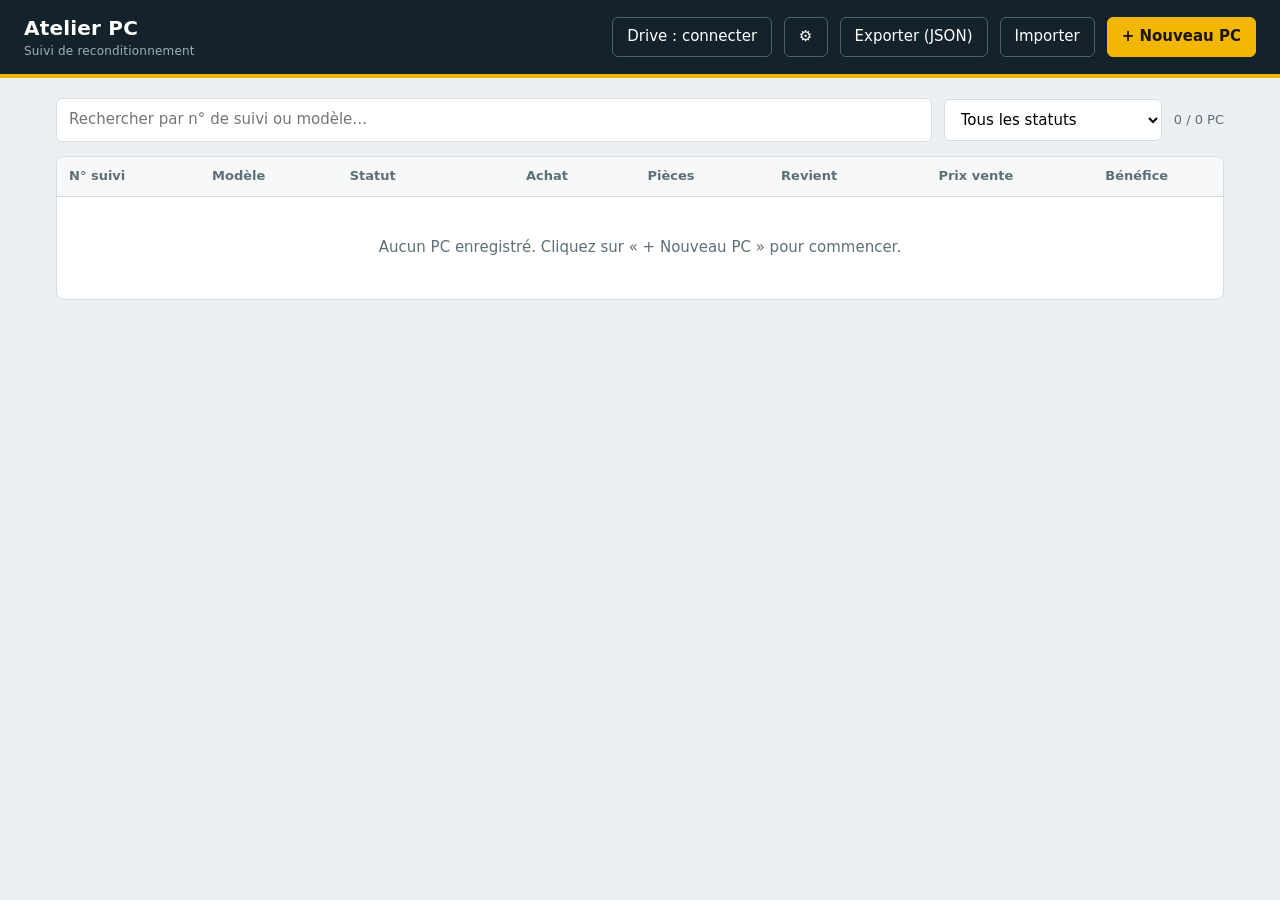
==== commit 2573cf4d: "Update Google Drive client ID in index.html" ====
--- a/index.html
+++ b/index.html
@@ -346,7 +346,7 @@
 $('#orders').addEventListener('change',e=>{const k=e.target.dataset.ord;if(k){orders[k]=e.target.value;syncOrders()}});
 
 /* Synchronisation Google Drive (fichier atelier-pc.json) */
-const LS=k=>localStorage.getItem(k),FILE='atelier-pc.json',cid=()=>LS('atelier_drive_cid')||'';
+const LS=k=>localStorage.getItem(k),FILE='atelier-pc.json',cid=()=>'28818252203-b47k3relsles1fbsia4552gvfhuhqnu1.apps.googleusercontent.com';
 let tok=null,tokExp=0,syncTimer=null,busy=false,fileId=LS('atelier_drive_file')||'';
 const tokOk=()=>tok&&Date.now()<tokExp;
 function setSync(t,c){const b=$('#btnSync');b.textContent=t;b.dataset.s=c||''}
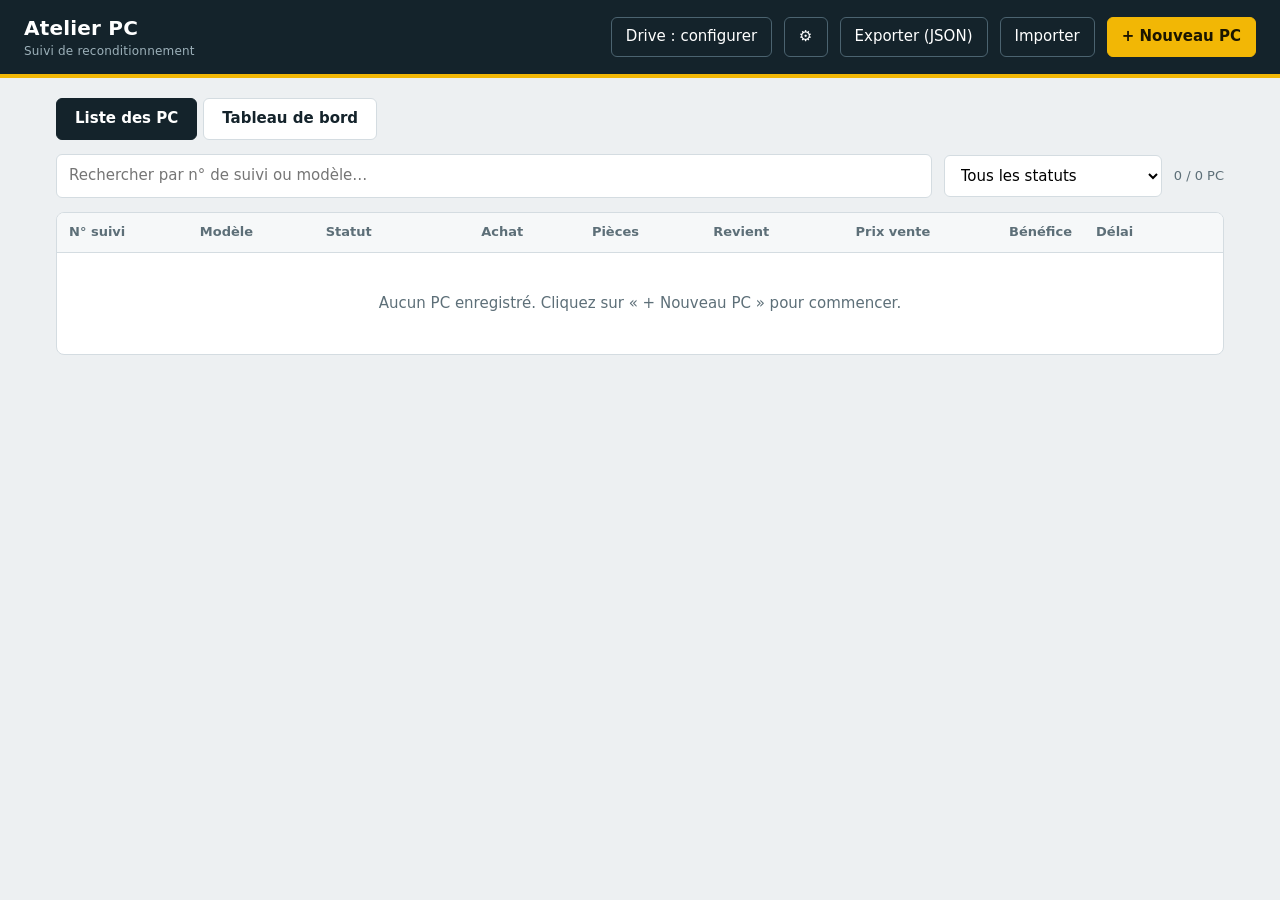
==== commit dcccafc0: "Add files via upload" ====
--- a/index.html
+++ b/index.html
@@ -41,6 +41,17 @@
 .th{border:0;background:none;padding:0;font:inherit;font-weight:600;color:inherit;cursor:pointer}.th[data-d=asc]::after{content:" ▲";font-size:10px}.th[data-d=desc]::after{content:" ▼";font-size:10px}
 tbody tr.sold,tbody tr.sold:hover{background:#dce7f5}tbody tr.sold td:first-child{box-shadow:inset 4px 0 0 #3a6bb0}
 .sub{font-size:12px;color:#4a6a92;font-weight:500}
+.s-pc{background:#ece3f6;color:#5b2d8e}
+.tabs{display:flex;gap:6px;margin-bottom:14px}.tabs button{border-radius:6px;padding:9px 18px;font-weight:600}.tabs button.on{background:var(--ink);color:#fff;border-color:var(--ink)}
+.kpis{display:grid;grid-template-columns:repeat(auto-fit,minmax(200px,1fr));gap:12px;margin-bottom:16px}
+.kpi{background:var(--panel);border:1px solid var(--line);border-top:4px solid var(--brand);border-radius:8px;padding:12px 14px}
+.kpi.g{border-top-color:var(--ok)}.kpi.r{border-top-color:var(--ko)}.kpi.a{border-top-color:var(--acc)}
+.kpi span{font-size:12px;color:var(--mute);font-weight:700;text-transform:uppercase;letter-spacing:.4px}
+.kpi b{display:block;font-size:24px;font-variant-numeric:tabular-nums;margin:2px 0}.kpi small{color:var(--mute);font-size:12px}
+.panels{display:grid;grid-template-columns:repeat(auto-fit,minmax(330px,1fr));gap:12px}
+.panel{background:var(--panel);border:1px solid var(--line);border-radius:8px;padding:14px 16px;overflow-x:auto}.panel h3{margin:0 0 10px;font-size:15px}
+.bar{display:grid;grid-template-columns:150px 1fr 95px;gap:8px;align-items:center;margin:7px 0;font-size:13px}
+.bar i{display:block;height:14px;border-radius:3px;background:var(--brand);min-width:2px}.bar i.n{background:var(--ko)}.bar em{font-style:normal;text-align:right;font-variant-numeric:tabular-nums}
 /* Modal */
 #modal,#cfg{position:fixed;inset:0;background:rgba(10,20,25,.6);display:none;align-items:flex-start;justify-content:center;overflow:auto;padding:24px 12px;z-index:10}
 #modal.open,#cfg.open{display:flex}
@@ -92,6 +103,8 @@
   <button class="primary" id="btnNew">+ Nouveau PC</button>
 </header>
 <main>
+  <nav class="tabs"><button data-v="vList" class="on">Liste des PC</button><button data-v="vDash">Tableau de bord</button></nav>
+  <section id="vList">
   <div class="tools">
     <input type="search" id="search" placeholder="Rechercher par n° de suivi ou modèle…" aria-label="Rechercher">
     <select id="fStatus" aria-label="Filtrer par statut"></select>
@@ -99,12 +112,14 @@
   </div>
   <div class="wrap">
     <table>
-      <thead><tr><th><button class="th" data-k="id">N° suivi</button></th><th><button class="th" data-k="model">Modèle</button></th><th><button class="th" data-k="status">Statut</button></th><th class="n"><button class="th" data-k="buy">Achat</button></th><th class="n"><button class="th" data-k="pt">Pièces</button></th><th class="n"><button class="th" data-k="cost">Revient</button></th><th class="n"><button class="th" data-k="sale">Prix vente</button></th><th class="n"><button class="th" data-k="profit">Bénéfice</button></th><th></th></tr></thead>
+      <thead><tr><th><button class="th" data-k="id">N° suivi</button></th><th><button class="th" data-k="model">Modèle</button></th><th><button class="th" data-k="status">Statut</button></th><th class="n"><button class="th" data-k="buy">Achat</button></th><th class="n"><button class="th" data-k="pt">Pièces</button></th><th class="n"><button class="th" data-k="cost">Revient</button></th><th class="n"><button class="th" data-k="sale">Prix vente</button></th><th class="n"><button class="th" data-k="profit">Bénéfice</button></th><th><button class="th" data-k="delay">Délai</button></th><th></th></tr></thead>
       <tbody id="rows"></tbody>
     </table>
     <div class="empty" id="empty" hidden></div>
   </div>
   <p class="count" id="saveInfo"></p>
+  </section>
+  <section id="vDash" hidden></section>
 </main>
 
 <div id="modal" role="dialog" aria-modal="true" aria-labelledby="mTitle">
@@ -115,7 +130,10 @@
         <div class="grid">
           <label>Modèle du PC<input id="model" placeholder="ex : Dell Latitude 5490"></label>
           <label>Statut<select id="status"></select></label>
-          <label>Prix d'achat (€)<input id="buy" type="number" min="0" step="0.01" value="0"></label>
+          <label>Date d'achat<input id="buyDate" type="date"></label>
+          <label>Prix du PC (€)<input id="buy" type="number" min="0" step="0.01" value="0"></label>
+          <label>Livraison (€)<input id="ship" type="number" min="0" step="0.01" value="0"></label>
+          <label>Total achat<input id="tBuy" readonly tabindex="-1"></label>
         </div>
       </fieldset>
       <fieldset id="soldBox" hidden><legend>Informations de vente</legend>
@@ -175,8 +193,9 @@
 <script>
 (function(){
 const KEY='atelier_pc_v1';
-const STATUS=['En attente','En réparation','Prêt à la vente','Vendu'];
-const SCLASS={'En attente':'s-att','En réparation':'s-rep','Prêt à la vente':'s-pret','Vendu':'s-ven'};
+const STATUS=['En attente','En réparation','Prêt à la vente','Vendu','Vendu pour pièces'];
+const isSold=s=>s==='Vendu'||s==='Vendu pour pièces';
+const SCLASS={'En attente':'s-att','En réparation':'s-rep','Prêt à la vente':'s-pret','Vendu':'s-ven','Vendu pour pièces':'s-pc'};
 const DIAG=[
   ['cpu','Processeur',null,'ex : Core i5-8350U'],
   ['charger','Chargeur',['Fonctionnel','Non testé','HS','Absent']],
@@ -202,29 +221,61 @@
 function save(){saveLocal();scheduleSync()}
 function saveLocal(){try{localStorage.setItem(KEY,JSON.stringify(pcs));$('#saveInfo').textContent='Sauvegarde automatique dans ce navigateur · '+new Date().toLocaleTimeString('fr-FR')+' · pensez à exporter régulièrement le fichier JSON.'}catch(e){toast('Sauvegarde locale impossible : exportez vos données.')}}
 function toast(m){const t=$('#toast');t.textContent=m;t.style.display='block';clearTimeout(toast.t);toast.t=setTimeout(()=>t.style.display='none',2600)}
-function calc(p){const pt=(p.parts||[]).reduce((s,x)=>s+(+x.cost||0),0),cost=(+p.buy||0)+pt;return{pt,cost,profit:salePrice(p)-cost}}
+function calc(p){const pt=(p.parts||[]).reduce((s,x)=>s+(+x.cost||0),0),cost=(+p.buy||0)+(+p.ship||0)+pt;return{pt,cost,profit:salePrice(p)-cost}}
 function nextId(){const y=new Date().getFullYear(),re=new RegExp('^PC-'+y+'-(\\d+)$');let m=0;pcs.forEach(p=>{const r=re.exec(p.id);if(r)m=Math.max(m,+r[1])});return'PC-'+y+'-'+String(m+1).padStart(3,'0')}
 
-function salePrice(p){return p.status==='Vendu'&&p.soldPrice!==''&&p.soldPrice!=null?+p.soldPrice:(+p.sale||0)}
+function todayISO(){return new Date(Date.now()-new Date().getTimezoneOffset()*6e4).toISOString().slice(0,10)}
+function fdate(d){return d?d.split('-').reverse().join('/'):''}
+function daysBetween(a,b){if(!a||!b)return null;const d=Math.round((new Date(b+'T00:00')-new Date(a+'T00:00'))/864e5);return d<0?null:d}
+function fmtDays(d){if(d<31)return d+(d>1?' jours':' jour');let m=Math.floor(d/30.44),r=Math.round(d-m*30.44);if(r>=30){m++;r=0}return m+' mois'+(r>0?' '+r+' j':'')}
+function delayOf(p){return daysBetween(p.buyDate,isSold(p.status)?p.soldDate:todayISO())}
+function dash(){
+  const all=pcs.filter(p=>!p.del),sold=all.filter(p=>isSold(p.status)),stock=all.filter(p=>!isSold(p.status)),est=stock.filter(p=>+p.sale>0);
+  const sum=(l,f)=>l.reduce((t,p)=>t+f(p),0),cost=p=>calc(p).cost,pr=p=>calc(p).profit,cl=n=>n>=0?'g':'r';
+  const pS=sum(sold,pr),cS=sum(sold,cost),pE=sum(est,pr),dl=sold.map(delayOf).filter(d=>d!=null);
+  const K=[['Total PC',all.length,'','tous statuts confondus'],
+    ['En stock',stock.length,'a','Capital immobilisé : '+eur(sum(stock,cost))],
+    ['Vendus',sold.length,'g',sold.filter(p=>p.status==='Vendu pour pièces').length+' vendu(s) pour pièces'],
+    ['Somme investie',eur(sum(all,cost)),'','achats + livraisons + pièces'],
+    ["Chiffre d'affaires",eur(sum(sold,salePrice)),'g','ventes réalisées'],
+    ['Bénéfice total',eur(pS),cl(pS),'sur les PC vendus'],
+    ['Bénéfice prévisionnel',eur(pE),cl(pE),'stock avec prix estimé ('+est.length+' PC)'],
+    ['Marge moyenne',cS?Math.round(pS/cS*100)+' %':'—','','bénéfice / coût de revient'],
+    ['Bénéfice moyen par vente',sold.length?eur(pS/sold.length):'—','',''],
+    ['Délai moyen de vente',dl.length?fmtDays(Math.round(dl.reduce((a,b)=>a+b,0)/dl.length)):'—','','de l\'achat à la vente']];
+  const mx=Math.max(1,...STATUS.map(x=>all.filter(p=>p.status===x).length));
+  const bars=STATUS.map(x=>{const n=all.filter(p=>p.status===x).length;return`<div class="bar"><span>${x}</span><i style="width:${n/mx*100}%"></i><em>${n}</em></div>`}).join('');
+  const ms=[];for(let i=5;i>=0;i--){const d=new Date();d.setDate(1);d.setMonth(d.getMonth()-i);ms.push(d.getFullYear()+'-'+String(d.getMonth()+1).padStart(2,'0'))}
+  const mv=ms.map(m=>{const l=sold.filter(p=>(p.soldDate||'').slice(0,7)===m);return[m,l.length,sum(l,pr)]}),mm=Math.max(1,...mv.map(x=>Math.abs(x[2])));
+  const months=mv.map(x=>`<div class="bar"><span>${x[0].slice(5)}/${x[0].slice(0,4)} · ${x[1]} vente${x[1]>1?'s':''}</span><i class="${x[2]<0?'n':''}" style="width:${Math.abs(x[2])/mm*100}%"></i><em>${eur(x[2])}</em></div>`).join('');
+  const ch={};sold.forEach(p=>{const k=p.soldChannel||'Non précisé';(ch[k]=ch[k]||[]).push(p)});
+  const rows=Object.entries(ch).sort((a,b)=>b[1].length-a[1].length).map(([k,l])=>`<tr><td>${esc(k)}</td><td class="n">${l.length}</td><td class="n">${eur(sum(l,salePrice))}</td><td class="n ${sum(l,pr)>=0?'pos':'neg'}">${eur(sum(l,pr))}</td></tr>`).join('');
+  $('#vDash').innerHTML=`<div class="kpis">${K.map(k=>`<div class="kpi ${k[2]}"><span>${k[0]}</span><b>${k[1]}</b><small>${esc(k[3])}</small></div>`).join('')}</div>
+  <div class="panels"><div class="panel"><h3>PC par statut</h3>${bars}</div><div class="panel"><h3>Bénéfice par mois (6 derniers mois)</h3>${months}</div>
+  <div class="panel"><h3>Ventes par plateforme</h3>${rows?`<table><thead><tr><th>Canal</th><th class="n">Ventes</th><th class="n">CA</th><th class="n">Bénéfice</th></tr></thead><tbody>${rows}</tbody></table>`:'<p class="count">Aucune vente pour le moment.</p>'}</div></div>`;
+}
+function salePrice(p){return isSold(p.status)&&p.soldPrice!==''&&p.soldPrice!=null?+p.soldPrice:(+p.sale||0)}
 let sortK='',sortD=1;
-const SORT={id:p=>p.id,model:p=>(p.model||'').toLowerCase(),status:p=>STATUS.indexOf(p.status),buy:p=>+p.buy||0,pt:p=>calc(p).pt,cost:p=>calc(p).cost,sale:salePrice,profit:p=>calc(p).profit};
+const SORT={id:p=>p.id,model:p=>(p.model||'').toLowerCase(),status:p=>STATUS.indexOf(p.status),buy:p=>(+p.buy||0)+(+p.ship||0),pt:p=>calc(p).pt,cost:p=>calc(p).cost,sale:salePrice,profit:p=>calc(p).profit,delay:p=>{const d=delayOf(p);return d==null?-1:d}};
 function render(){
   const q=$('#search').value.trim().toLowerCase(),f=$('#fStatus').value;
   const all=pcs.filter(p=>!p.del),
-    list=all.filter(p=>(!q||p.id.toLowerCase().includes(q)||(p.model||'').toLowerCase().includes(q))&&(!f||(f==='_stock'?p.status!=='Vendu':p.status===f)));
-  list.sort((a,b)=>{const sa=a.status==='Vendu',sb=b.status==='Vendu';if(sa!==sb)return sa-sb;
+    list=all.filter(p=>(!q||p.id.toLowerCase().includes(q)||(p.model||'').toLowerCase().includes(q))&&(!f||(f==='_stock'?!isSold(p.status):p.status===f)));
+  list.sort((a,b)=>{const sa=isSold(a.status),sb=isSold(b.status);if(sa!==sb)return sa-sb;
     if(!sortK)return(b.created||'')>(a.created||'')?1:-1;
     const x=SORT[sortK](a),y=SORT[sortK](b);return(x>y?1:x<y?-1:0)*sortD});
   document.querySelectorAll('.th').forEach(t=>t.dataset.d=t.dataset.k===sortK?(sortD>0?'asc':'desc'):'');
-  $('#rows').innerHTML=list.map(p=>{const c=calc(p),v=p.status==='Vendu';return`<tr class="${v?'sold':''}" data-id="${esc(p.id)}">
+  $('#rows').innerHTML=list.map(p=>{const c=calc(p),v=isSold(p.status);return`<tr class="${v?'sold':''}" data-id="${esc(p.id)}">
     <td class="id">${esc(p.id)}</td><td>${esc(p.model)}${v?`<div class="sub">Vendu${p.soldDate?' le '+p.soldDate.split('-').reverse().join('/'):''}${p.soldChannel?' · '+esc(p.soldChannel):''}</div>`:''}</td>
     <td><span class="badge ${SCLASS[p.status]||''}">${esc(p.status)}</span></td>
-    <td class="n">${eur(p.buy)}</td><td class="n">${eur(c.pt)}</td><td class="n">${eur(c.cost)}</td><td class="n">${eur(salePrice(p))}</td>
+    <td class="n">${eur((+p.buy||0)+(+p.ship||0))}</td><td class="n">${eur(c.pt)}</td><td class="n">${eur(c.cost)}</td><td class="n">${eur(salePrice(p))}</td>
     <td class="n ${c.profit>=0?'pos':'neg'}">${eur(c.profit)}</td>
+    <td>${delayOf(p)==null?'—':v?fmtDays(delayOf(p)):'<span class="sub">en stock depuis '+fmtDays(delayOf(p))+'</span>'}</td>
     <td class="act"><button data-a="edit">Modifier</button><button data-a="print">Fiche</button><button data-a="del">Supprimer</button></td></tr>`}).join('');
   const e=$('#empty');e.hidden=list.length>0;
   e.textContent=all.length?'Aucun PC ne correspond à votre recherche.':'Aucun PC enregistré. Cliquez sur « + Nouveau PC » pour commencer.';
   $('#count').textContent=list.length+' / '+all.length+' PC';
+  if(!$('#vDash').hidden)dash();
 }
 
 function buildForm(){
@@ -237,8 +288,8 @@
   totals();
 }
 function totals(){
-  const pt=parts.reduce((s,x)=>s+(+x.cost||0),0),cost=(+$('#buy').value||0)+pt,pr=($('#status').value==='Vendu'&&$('#soldPrice').value!==''?+$('#soldPrice').value:(+$('#sale').value||0))-cost;
-  $('#tParts').textContent=eur(pt);$('#tCost').textContent=eur(cost);$('#tProfit').textContent=eur(pr);
+  const pt=parts.reduce((s,x)=>s+(+x.cost||0),0),buyT=(+$('#buy').value||0)+(+$('#ship').value||0),cost=buyT+pt,pr=(isSold($('#status').value)&&$('#soldPrice').value!==''?+$('#soldPrice').value:(+$('#sale').value||0))-cost;
+  $('#tParts').textContent=eur(pt);$('#tBuy').value=eur(buyT);$('#tCost').textContent=eur(cost);$('#tProfit').textContent=eur(pr);
   $('#profitBox').className='k '+(pr>=0?'pos':'neg');
 }
 const COMP=[['charger','charger','Chargeur'],['disk','diskState','Disque dur'],['ram','ramState','Mémoire RAM'],['battery','battery','Batterie'],['keyboard','keyboard','Clavier']];
@@ -259,7 +310,7 @@
   renderOrders();renderParts();
 }
 function toggleSold(focus){
-  const v=$('#status').value==='Vendu';$('#soldBox').hidden=!v;
+  const v=isSold($('#status').value);$('#soldBox').hidden=!v;
   if(v){if($('#soldPrice').value==='')$('#soldPrice').value=+$('#sale').value?$('#sale').value:'';
     if(!$('#soldDate').value)$('#soldDate').value=new Date(Date.now()-new Date().getTimezoneOffset()*6e4).toISOString().slice(0,10);
     if(focus)$('#soldPrice').focus()}
@@ -269,7 +320,7 @@
   editing=p?p.id:null;
   $('#mTitle').textContent=p?'Fiche '+p.id:'Nouveau PC – '+nextId();
   const d=p||{model:'',status:STATUS[0],buy:0,sale:0,refurb:'Oui',notes:'',parts:[]};
-  $('#model').value=d.model;$('#status').value=d.status;$('#buy').value=d.buy;$('#sale').value=d.sale;$('#notes').value=d.notes||'';$('#soldPrice').value=d.soldPrice??'';$('#soldDate').value=d.soldDate||'';$('#soldChannel').value=d.soldChannel||'';
+  $('#model').value=d.model;$('#status').value=d.status;$('#buy').value=d.buy;$('#ship').value=d.ship||0;$('#buyDate').value=d.buyDate||(p?'':todayISO());$('#sale').value=d.sale;$('#notes').value=d.notes||'';$('#soldPrice').value=d.soldPrice??'';$('#soldDate').value=d.soldDate||'';$('#soldChannel').value=d.soldChannel||'';
   DIAG.forEach(x=>{const el=$('#'+x[0]);if(d[x[0]]!=null)el.value=d[x[0]];else el.selectedIndex=0;if((!x[2]||x[2]==='num')&&d[x[0]]==null)el.value=''});
   document.querySelector('input[name=refurb][value='+(d.refurb||'Oui')+']').checked=true;
   parts=(d.parts||[]).map(x=>({...x}));orders={...(d.orders||{})};renderOrders();renderParts();toggleSold(false);
@@ -277,15 +328,15 @@
 }
 function closeModal(){$('#modal').classList.remove('open')}
 function collect(){
-  const o={model:$('#model').value.trim(),status:$('#status').value,buy:+$('#buy').value||0,sale:+$('#sale').value||0,notes:$('#notes').value.trim(),
+  const o={model:$('#model').value.trim(),status:$('#status').value,buy:+$('#buy').value||0,ship:+$('#ship').value||0,buyDate:$('#buyDate').value,sale:+$('#sale').value||0,notes:$('#notes').value.trim(),
     refurb:document.querySelector('input[name=refurb]:checked').value,orders:{...orders},parts:parts.filter(x=>x.name.trim()||+x.cost)};
   DIAG.forEach(x=>o[x[0]]=$('#'+x[0]).value.trim());
-  if(o.status==='Vendu'){o.soldPrice=$('#soldPrice').value;o.soldDate=$('#soldDate').value;o.soldChannel=$('#soldChannel').value.trim()}else{o.soldPrice=o.soldDate=o.soldChannel=''}
+  if(isSold(o.status)){o.soldPrice=$('#soldPrice').value;o.soldDate=$('#soldDate').value;o.soldChannel=$('#soldChannel').value.trim()}else{o.soldPrice=o.soldDate=o.soldChannel=''}
   return o;
 }
 function saveCurrent(){
   const o=collect();if(!o.model){toast('Indiquez le modèle du PC.');$('#model').focus();return null}
-  if(o.status==='Vendu'&&(o.soldPrice===''||!o.soldDate||!o.soldChannel)){toast('Indiquez le prix, la date et la plateforme de la vente.');return null}
+  if(isSold(o.status)&&(o.soldPrice===''||!o.soldDate||!o.soldChannel)){toast('Indiquez le prix, la date et la plateforme de la vente.');return null}
   o.updatedAt=new Date().toISOString();
   if(editing){const i=pcs.findIndex(p=>p.id===editing&&!p.del);o.id=editing;o.uid=pcs[i].uid;o.created=pcs[i].created;pcs[i]=o}
   else{o.id=nextId();o.uid=uid();o.created=o.updatedAt;pcs.unshift(o);editing=o.id;$('#mTitle').textContent='Fiche '+o.id}
@@ -299,7 +350,7 @@
   <h3>Machine</h3><table>${row('Modèle',p.model)}${row('Statut',p.status)}${row('Remise en état',p.refurb==='Non'?'Non – pour pièces':'Oui')}</table>
   <h3>Diagnostic</h3><table>${row('Processeur',p.cpu)}${row('Chargeur',p.charger)}${row('Disque dur',disk)}${row('Mémoire RAM',ram)}${row('Batterie',[p.battery,p.batteryPct?p.batteryPct+' %':''].filter(Boolean).join(' · '))}${row('Clavier',p.keyboard)}${row('Test de démarrage',p.boot)}${row('Windows installé',p.windows)}</table>
   <h3>Pièces à commander</h3><table>${(p.parts||[]).length?p.parts.map(x=>`<tr><td>${esc(x.name)}</td><td style="width:90px;text-align:right">${eur(x.cost)}</td></tr>`).join('')+`<tr><th>Total pièces</th><td style="text-align:right"><b>${eur(c.pt)}</b></td></tr>`:'<tr><td>Aucune</td></tr>'}</table>
-  <h3>Finances</h3><table>${row('Prix d\'achat',eur(p.buy))}${row('Coût de revient',eur(c.cost))}${row('Prix de vente estimé',eur(p.sale))}${row('Bénéfice prévisionnel',eur(c.profit))}</table>
+  <h3>Finances</h3><table>${row('Date d\'achat',fdate(p.buyDate))}${row('Prix du PC',eur(p.buy))}${row('Livraison',eur(p.ship))}${row('Total achat',eur((+p.buy||0)+(+p.ship||0)))}${row('Coût de revient',eur(c.cost))}${row('Prix de vente estimé',eur(p.sale))}${row('Bénéfice prévisionnel',eur(c.profit))}</table>
   <h3>Contrôles</h3><div class="chk"><span><i class="box"></i>Nettoyage</span><span><i class="box"></i>Pièces posées</span><span><i class="box"></i>OS installé</span><span><i class="box"></i>Test final</span><span><i class="box"></i>Photos</span></div>
   <h3>Mises à jour effectuées</h3><div class="notes" style="min-height:60px"></div>
   <h3>Notes</h3><div class="notes">${esc(p.notes)}</div>`;
@@ -317,7 +368,7 @@
 $('#addPart').onclick=()=>{parts.push({name:'',cost:0});renderParts();const i=document.querySelectorAll('#parts input[data-k=name]');i[i.length-1].focus()};
 $('#parts').addEventListener('input',e=>{const t=e.target;if(t.dataset.i==null)return;parts[t.dataset.i][t.dataset.k]=t.dataset.k==='cost'?(+t.value||0):t.value;totals()});
 $('#parts').addEventListener('click',e=>{const i=e.target.dataset.del;if(i!=null){const x=parts.splice(i,1)[0];if(x&&x.src){orders[x.src]='Non';renderOrders()}renderParts()}});
-$('#buy').oninput=$('#sale').oninput=$('#soldPrice').oninput=totals;
+$('#ship').oninput=$('#buy').oninput=$('#sale').oninput=$('#soldPrice').oninput=totals;
 $('#rows').addEventListener('click',e=>{
   const a=e.target.dataset.a;if(!a)return;
   const p=pcs.find(x=>x.id===e.target.closest('tr').dataset.id);if(!p)return;
@@ -342,11 +393,12 @@
 $('#diag').addEventListener('change',syncOrders);
 $('#status').addEventListener('change',()=>toggleSold(true));
 $('#fStatus').addEventListener('change',render);
+document.querySelector('.tabs').addEventListener('click',e=>{const v=e.target.dataset.v;if(!v)return;document.querySelectorAll('.tabs button').forEach(b=>b.classList.toggle('on',b.dataset.v===v));$('#vList').hidden=v!=='vList';$('#vDash').hidden=v!=='vDash';if(v==='vDash')dash()});
 document.querySelector('thead').addEventListener('click',e=>{const k=e.target.dataset.k;if(!k)return;if(sortK===k)sortD=-sortD;else{sortK=k;sortD=1}render()});
 $('#orders').addEventListener('change',e=>{const k=e.target.dataset.ord;if(k){orders[k]=e.target.value;syncOrders()}});
 
 /* Synchronisation Google Drive (fichier atelier-pc.json) */
-const LS=k=>localStorage.getItem(k),FILE='atelier-pc.json',cid=()=>'28818252203-b47k3relsles1fbsia4552gvfhuhqnu1.apps.googleusercontent.com';
+const LS=k=>localStorage.getItem(k),FILE='atelier-pc.json',cid=()=>LS('atelier_drive_cid')||'';
 let tok=null,tokExp=0,syncTimer=null,busy=false,fileId=LS('atelier_drive_file')||'';
 const tokOk=()=>tok&&Date.now()<tokExp;
 function setSync(t,c){const b=$('#btnSync');b.textContent=t;b.dataset.s=c||''}
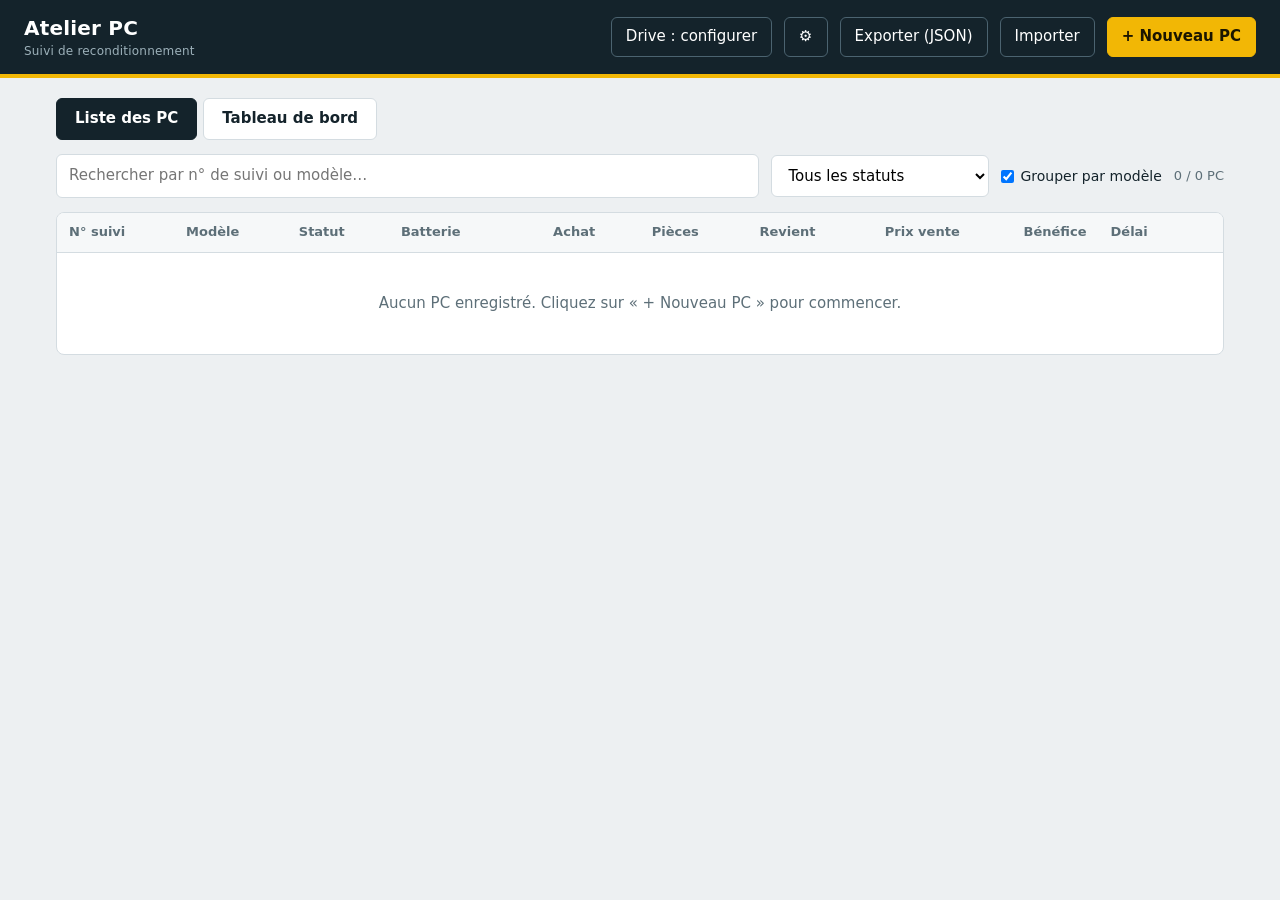
==== commit a55aed1d: "Add files via upload" ====
--- a/index.html
+++ b/index.html
@@ -52,6 +52,10 @@
 .panel{background:var(--panel);border:1px solid var(--line);border-radius:8px;padding:14px 16px;overflow-x:auto}.panel h3{margin:0 0 10px;font-size:15px}
 .bar{display:grid;grid-template-columns:150px 1fr 95px;gap:8px;align-items:center;margin:7px 0;font-size:13px}
 .bar i{display:block;height:14px;border-radius:3px;background:var(--brand);min-width:2px}.bar i.n{background:var(--ko)}.bar em{font-style:normal;text-align:right;font-variant-numeric:tabular-nums}
+summary{cursor:pointer;font-weight:600;margin-bottom:6px}
+tr.grp td{background:#e3ecee;color:var(--brand-d);font-weight:700;padding:6px 12px}tbody tr.grp:hover{background:none}
+.grpl{display:flex;gap:6px;align-items:center;font-size:14px;color:var(--ink);font-weight:500;white-space:nowrap}.grpl input{width:auto;margin:0}
+.mid{color:#a86f00;font-weight:700}
 /* Modal */
 #modal,#cfg{position:fixed;inset:0;background:rgba(10,20,25,.6);display:none;align-items:flex-start;justify-content:center;overflow:auto;padding:24px 12px;z-index:10}
 #modal.open,#cfg.open{display:flex}
@@ -108,11 +112,12 @@
   <div class="tools">
     <input type="search" id="search" placeholder="Rechercher par n° de suivi ou modèle…" aria-label="Rechercher">
     <select id="fStatus" aria-label="Filtrer par statut"></select>
+    <label class="grpl"><input type="checkbox" id="grp" checked> Grouper par modèle</label>
     <span class="count" id="count"></span>
   </div>
   <div class="wrap">
     <table>
-      <thead><tr><th><button class="th" data-k="id">N° suivi</button></th><th><button class="th" data-k="model">Modèle</button></th><th><button class="th" data-k="status">Statut</button></th><th class="n"><button class="th" data-k="buy">Achat</button></th><th class="n"><button class="th" data-k="pt">Pièces</button></th><th class="n"><button class="th" data-k="cost">Revient</button></th><th class="n"><button class="th" data-k="sale">Prix vente</button></th><th class="n"><button class="th" data-k="profit">Bénéfice</button></th><th><button class="th" data-k="delay">Délai</button></th><th></th></tr></thead>
+      <thead><tr><th><button class="th" data-k="id">N° suivi</button></th><th><button class="th" data-k="model">Modèle</button></th><th><button class="th" data-k="status">Statut</button></th><th><button class="th" data-k="bat">Batterie</button></th><th class="n"><button class="th" data-k="buy">Achat</button></th><th class="n"><button class="th" data-k="pt">Pièces</button></th><th class="n"><button class="th" data-k="cost">Revient</button></th><th class="n"><button class="th" data-k="sale">Prix vente</button></th><th class="n"><button class="th" data-k="profit">Bénéfice</button></th><th><button class="th" data-k="delay">Délai</button></th><th></th></tr></thead>
       <tbody id="rows"></tbody>
     </table>
     <div class="empty" id="empty" hidden></div>
@@ -176,14 +181,14 @@
 <div id="cfg" role="dialog" aria-modal="true"><div class="card" style="max-width:600px">
   <h2>Synchronisation Google Drive<button id="cfgClose" aria-label="Fermer">✕</button></h2>
   <div class="body">
-    <p class="help" style="padding:0">L'application garde un fichier <b>atelier-pc.json</b> dans votre Drive et le fusionne entre vos appareils. Configuration à faire une seule fois :</p>
+    <details><summary>Comment obtenir l'ID client (une seule fois) ?</summary>
     <ol class="help">
       <li>Sur <b>console.cloud.google.com</b>, créez un projet puis activez <b>Google Drive API</b> (API et services → Bibliothèque).</li>
       <li>Écran de consentement OAuth : type <b>Externe</b>, puis ajoutez votre adresse Gmail dans « Utilisateurs test ».</li>
       <li>Identifiants → Créer → <b>ID client OAuth</b> → Application Web. Dans « Origines JavaScript autorisées », ajoutez l'adresse de votre site (ex : https://votrenom.github.io).</li>
       <li>Collez l'ID client ci-dessous. Utilisez le même sur chaque appareil.</li>
-    </ol>
-    <label>ID client OAuth<input id="cid" placeholder="123456-abc.apps.googleusercontent.com"></label>
+    </ol></details>
+    <label style="margin-top:12px">ID client OAuth<input id="cid" placeholder="123456-abc.apps.googleusercontent.com"></label>
   </div>
   <div class="foot"><button id="cfgOff">Déconnecter Drive</button><button class="primary" id="cfgSave">Enregistrer et connecter</button></div>
 </div></div>
@@ -192,6 +197,7 @@
 
 <script>
 (function(){
+const CLIENT_ID='';  // ← COLLEZ ICI votre ID client Google, entre les guillemets (une seule fois)
 const KEY='atelier_pc_v1';
 const STATUS=['En attente','En réparation','Prêt à la vente','Vendu','Vendu pour pièces'];
 const isSold=s=>s==='Vendu'||s==='Vendu pour pièces';
@@ -231,12 +237,13 @@
 function delayOf(p){return daysBetween(p.buyDate,isSold(p.status)?p.soldDate:todayISO())}
 function dash(){
   const all=pcs.filter(p=>!p.del),sold=all.filter(p=>isSold(p.status)),stock=all.filter(p=>!isSold(p.status)),est=stock.filter(p=>+p.sale>0);
-  const sum=(l,f)=>l.reduce((t,p)=>t+f(p),0),cost=p=>calc(p).cost,pr=p=>calc(p).profit,cl=n=>n>=0?'g':'r';
+  const sum=(l,f)=>l.reduce((t,p)=>t+f(p),0),cost=p=>calc(p).cost,spent=p=>calc(p).cost-(p.status==='En attente'?calc(p).pt:0),pr=p=>calc(p).profit,cl=n=>n>=0?'g':'r';
   const pS=sum(sold,pr),cS=sum(sold,cost),pE=sum(est,pr),dl=sold.map(delayOf).filter(d=>d!=null);
   const K=[['Total PC',all.length,'','tous statuts confondus'],
-    ['En stock',stock.length,'a','Capital immobilisé : '+eur(sum(stock,cost))],
+    ['En stock',stock.length,'a','Capital immobilisé : '+eur(sum(stock,spent))],
     ['Vendus',sold.length,'g',sold.filter(p=>p.status==='Vendu pour pièces').length+' vendu(s) pour pièces'],
-    ['Somme investie',eur(sum(all,cost)),'','achats + livraisons + pièces'],
+    ['Somme investie',eur(sum(all,spent)),'','achats + livraisons + pièces déjà achetées'],
+    ['Pièces à commander',eur(sum(all.filter(p=>p.status==='En attente'),p=>calc(p).pt)),'a','PC en attente : pièces pas encore achetées'],
     ["Chiffre d'affaires",eur(sum(sold,salePrice)),'g','ventes réalisées'],
     ['Bénéfice total',eur(pS),cl(pS),'sur les PC vendus'],
     ['Bénéfice prévisionnel',eur(pE),cl(pE),'stock avec prix estimé ('+est.length+' PC)'],
@@ -254,20 +261,25 @@
   <div class="panels"><div class="panel"><h3>PC par statut</h3>${bars}</div><div class="panel"><h3>Bénéfice par mois (6 derniers mois)</h3>${months}</div>
   <div class="panel"><h3>Ventes par plateforme</h3>${rows?`<table><thead><tr><th>Canal</th><th class="n">Ventes</th><th class="n">CA</th><th class="n">Bénéfice</th></tr></thead><tbody>${rows}</tbody></table>`:'<p class="count">Aucune vente pour le moment.</p>'}</div></div>`;
 }
+function batCell(p){const n=p.batteryPct;if(n===''||n==null)return'<span class="sub">—</span>';const v=+n;return`<b class="${v>=80?'pos':v>=50?'mid':'neg'}">${v} %</b>`}
 function salePrice(p){return isSold(p.status)&&p.soldPrice!==''&&p.soldPrice!=null?+p.soldPrice:(+p.sale||0)}
 let sortK='',sortD=1;
-const SORT={id:p=>p.id,model:p=>(p.model||'').toLowerCase(),status:p=>STATUS.indexOf(p.status),buy:p=>(+p.buy||0)+(+p.ship||0),pt:p=>calc(p).pt,cost:p=>calc(p).cost,sale:salePrice,profit:p=>calc(p).profit,delay:p=>{const d=delayOf(p);return d==null?-1:d}};
+const SORT={id:p=>p.id,model:p=>(p.model||'').toLowerCase(),status:p=>STATUS.indexOf(p.status),buy:p=>(+p.buy||0)+(+p.ship||0),pt:p=>calc(p).pt,cost:p=>calc(p).cost,sale:salePrice,profit:p=>calc(p).profit,delay:p=>{const d=delayOf(p);return d==null?-1:d},bat:p=>p.batteryPct===''||p.batteryPct==null?-1:+p.batteryPct};
 function render(){
   const q=$('#search').value.trim().toLowerCase(),f=$('#fStatus').value;
   const all=pcs.filter(p=>!p.del),
     list=all.filter(p=>(!q||p.id.toLowerCase().includes(q)||(p.model||'').toLowerCase().includes(q))&&(!f||(f==='_stock'?!isSold(p.status):p.status===f)));
+  const g=$('#grp').checked,nm=p=>(p.model||'').trim().toLowerCase();
   list.sort((a,b)=>{const sa=isSold(a.status),sb=isSold(b.status);if(sa!==sb)return sa-sb;
+    if(g&&nm(a)!==nm(b))return nm(a)<nm(b)?-1:1;
     if(!sortK)return(b.created||'')>(a.created||'')?1:-1;
     const x=SORT[sortK](a),y=SORT[sortK](b);return(x>y?1:x<y?-1:0)*sortD});
   document.querySelectorAll('.th').forEach(t=>t.dataset.d=t.dataset.k===sortK?(sortD>0?'asc':'desc'):'');
-  $('#rows').innerHTML=list.map(p=>{const c=calc(p),v=isSold(p.status);return`<tr class="${v?'sold':''}" data-id="${esc(p.id)}">
+  let last='';
+  $('#rows').innerHTML=list.map(p=>{const c=calc(p),v=isSold(p.status),key=(v?'1':'0')+nm(p);const hd=g&&key!==last?(last=key,`<tr class="grp"><td colspan="11">${esc(p.model||'Sans modèle')} · ${list.filter(x=>isSold(x.status)===v&&nm(x)===nm(p)).length} PC${v?' vendu(s)':''}</td></tr>`):'';return`${hd}<tr class="${v?'sold':''}" data-id="${esc(p.id)}">
     <td class="id">${esc(p.id)}</td><td>${esc(p.model)}${v?`<div class="sub">Vendu${p.soldDate?' le '+p.soldDate.split('-').reverse().join('/'):''}${p.soldChannel?' · '+esc(p.soldChannel):''}</div>`:''}</td>
     <td><span class="badge ${SCLASS[p.status]||''}">${esc(p.status)}</span></td>
+    <td>${batCell(p)}</td>
     <td class="n">${eur((+p.buy||0)+(+p.ship||0))}</td><td class="n">${eur(c.pt)}</td><td class="n">${eur(c.cost)}</td><td class="n">${eur(salePrice(p))}</td>
     <td class="n ${c.profit>=0?'pos':'neg'}">${eur(c.profit)}</td>
     <td>${delayOf(p)==null?'—':v?fmtDays(delayOf(p)):'<span class="sub">en stock depuis '+fmtDays(delayOf(p))+'</span>'}</td>
@@ -393,16 +405,25 @@
 $('#diag').addEventListener('change',syncOrders);
 $('#status').addEventListener('change',()=>toggleSold(true));
 $('#fStatus').addEventListener('change',render);
+$('#grp').addEventListener('change',render);
 document.querySelector('.tabs').addEventListener('click',e=>{const v=e.target.dataset.v;if(!v)return;document.querySelectorAll('.tabs button').forEach(b=>b.classList.toggle('on',b.dataset.v===v));$('#vList').hidden=v!=='vList';$('#vDash').hidden=v!=='vDash';if(v==='vDash')dash()});
 document.querySelector('thead').addEventListener('click',e=>{const k=e.target.dataset.k;if(!k)return;if(sortK===k)sortD=-sortD;else{sortK=k;sortD=1}render()});
 $('#orders').addEventListener('change',e=>{const k=e.target.dataset.ord;if(k){orders[k]=e.target.value;syncOrders()}});
 
 /* Synchronisation Google Drive (fichier atelier-pc.json) */
-const LS=k=>localStorage.getItem(k),FILE='atelier-pc.json',cid=()=>LS('atelier_drive_cid')||'';
+const LS=k=>localStorage.getItem(k),FILE='atelier-pc.json',cid=()=>CLIENT_ID||LS('atelier_drive_cid')||'';
 let tok=null,tokExp=0,syncTimer=null,busy=false,fileId=LS('atelier_drive_file')||'';
 const tokOk=()=>tok&&Date.now()<tokExp;
 function setSync(t,c){const b=$('#btnSync');b.textContent=t;b.dataset.s=c||''}
 function initDrive(){setSync(!cid()?'Drive : configurer':LS('atelier_drive_on')?'Drive : reconnecter':'Drive : connecter')}
+async function autoSync(){
+  if(!cid()||!LS('atelier_drive_on'))return;
+  setSync('Drive : connexion…','');
+  for(let i=0;i<50&&!(window.google&&google.accounts);i++)await new Promise(r=>setTimeout(r,100));
+  try{await getToken(true);await syncNow()}
+  catch(e){setSync('Drive : cliquer pour se reconnecter','err');
+    document.addEventListener('click',ev=>{if(!tokOk()&&ev.target.id!=='btnSync'&&!ev.target.closest('#cfg'))$('#btnSync').click()},{once:true})}
+}
 function mergeIn(list){
   const fresh=[];
   list.forEach(r=>{if(!r||!r.id)return;
@@ -413,10 +434,10 @@
   fresh.forEach(r=>{if(pcs.some(p=>p.id===r.id)){r.id=nextId();r.updatedAt=new Date().toISOString()}pcs.push(r)});
   pcs.sort((a,b)=>(b.created||'')>(a.created||'')?1:-1);
 }
-function getToken(){return new Promise((res,rej)=>{
+function getToken(silent){return new Promise((res,rej)=>{
   if(tokOk())return res(tok);
   if(!window.google||!google.accounts)return rej(new Error('script Google non chargé (hors ligne ?)'));
-  google.accounts.oauth2.initTokenClient({client_id:cid(),scope:'https://www.googleapis.com/auth/drive.file',prompt:LS('atelier_drive_on')?'':'consent',
+  google.accounts.oauth2.initTokenClient({client_id:cid(),scope:'https://www.googleapis.com/auth/drive.file',prompt:silent?'none':(LS('atelier_drive_on')?'':'consent'),
     callback:r=>{if(r.error)return rej(new Error(r.error));tok=r.access_token;tokExp=Date.now()+(r.expires_in-60)*1000;localStorage.setItem('atelier_drive_on','1');res(tok)},
     error_callback:e=>rej(new Error(e.type||'fenêtre fermée'))}).requestAccessToken();
 })}
@@ -466,7 +487,7 @@
 $('#cfgOff').onclick=()=>{['atelier_drive_cid','atelier_drive_file','atelier_drive_on'].forEach(k=>localStorage.removeItem(k));tok=null;fileId='';$('#cfg').classList.remove('open');initDrive()};
 document.addEventListener('visibilitychange',()=>{if(!document.hidden&&tokOk())syncNow()});
 
-buildForm();load();render();initDrive();
+buildForm();load();render();initDrive();autoSync();
 })();
 </script>
 </body>
